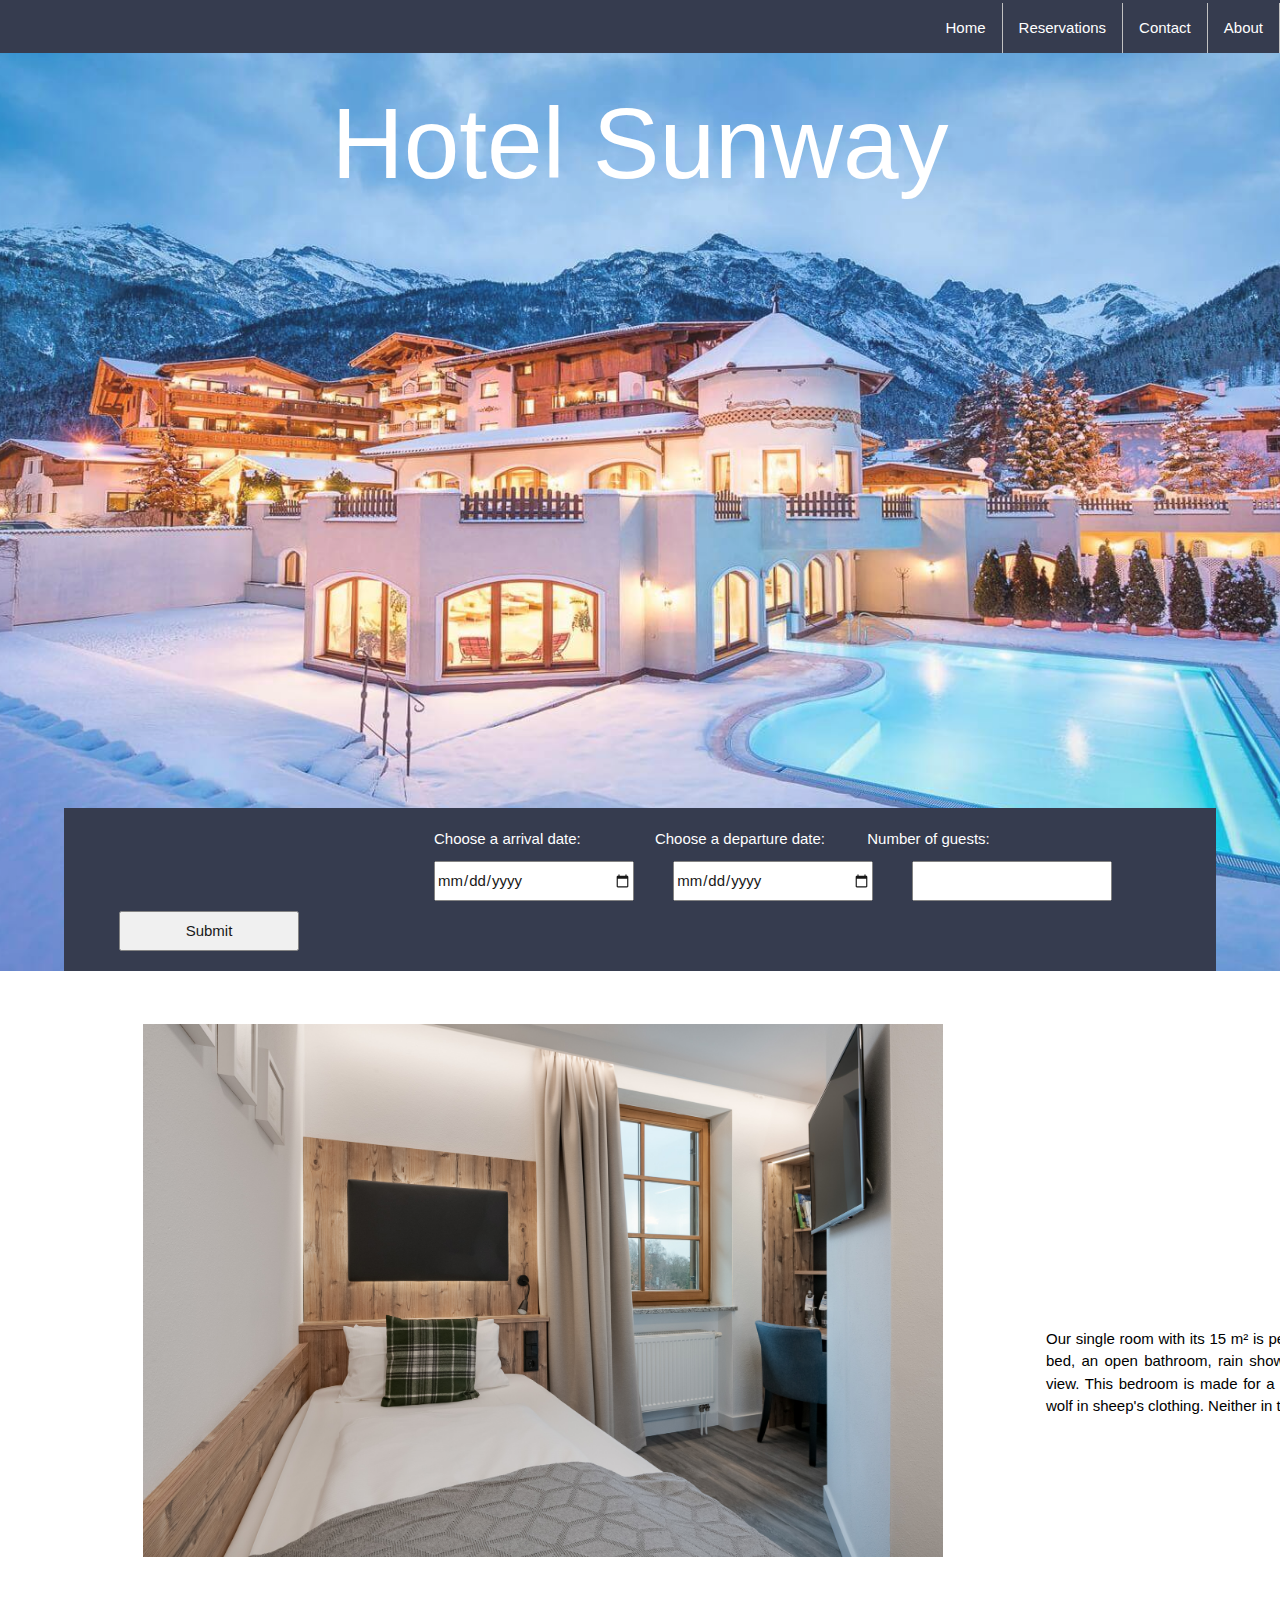
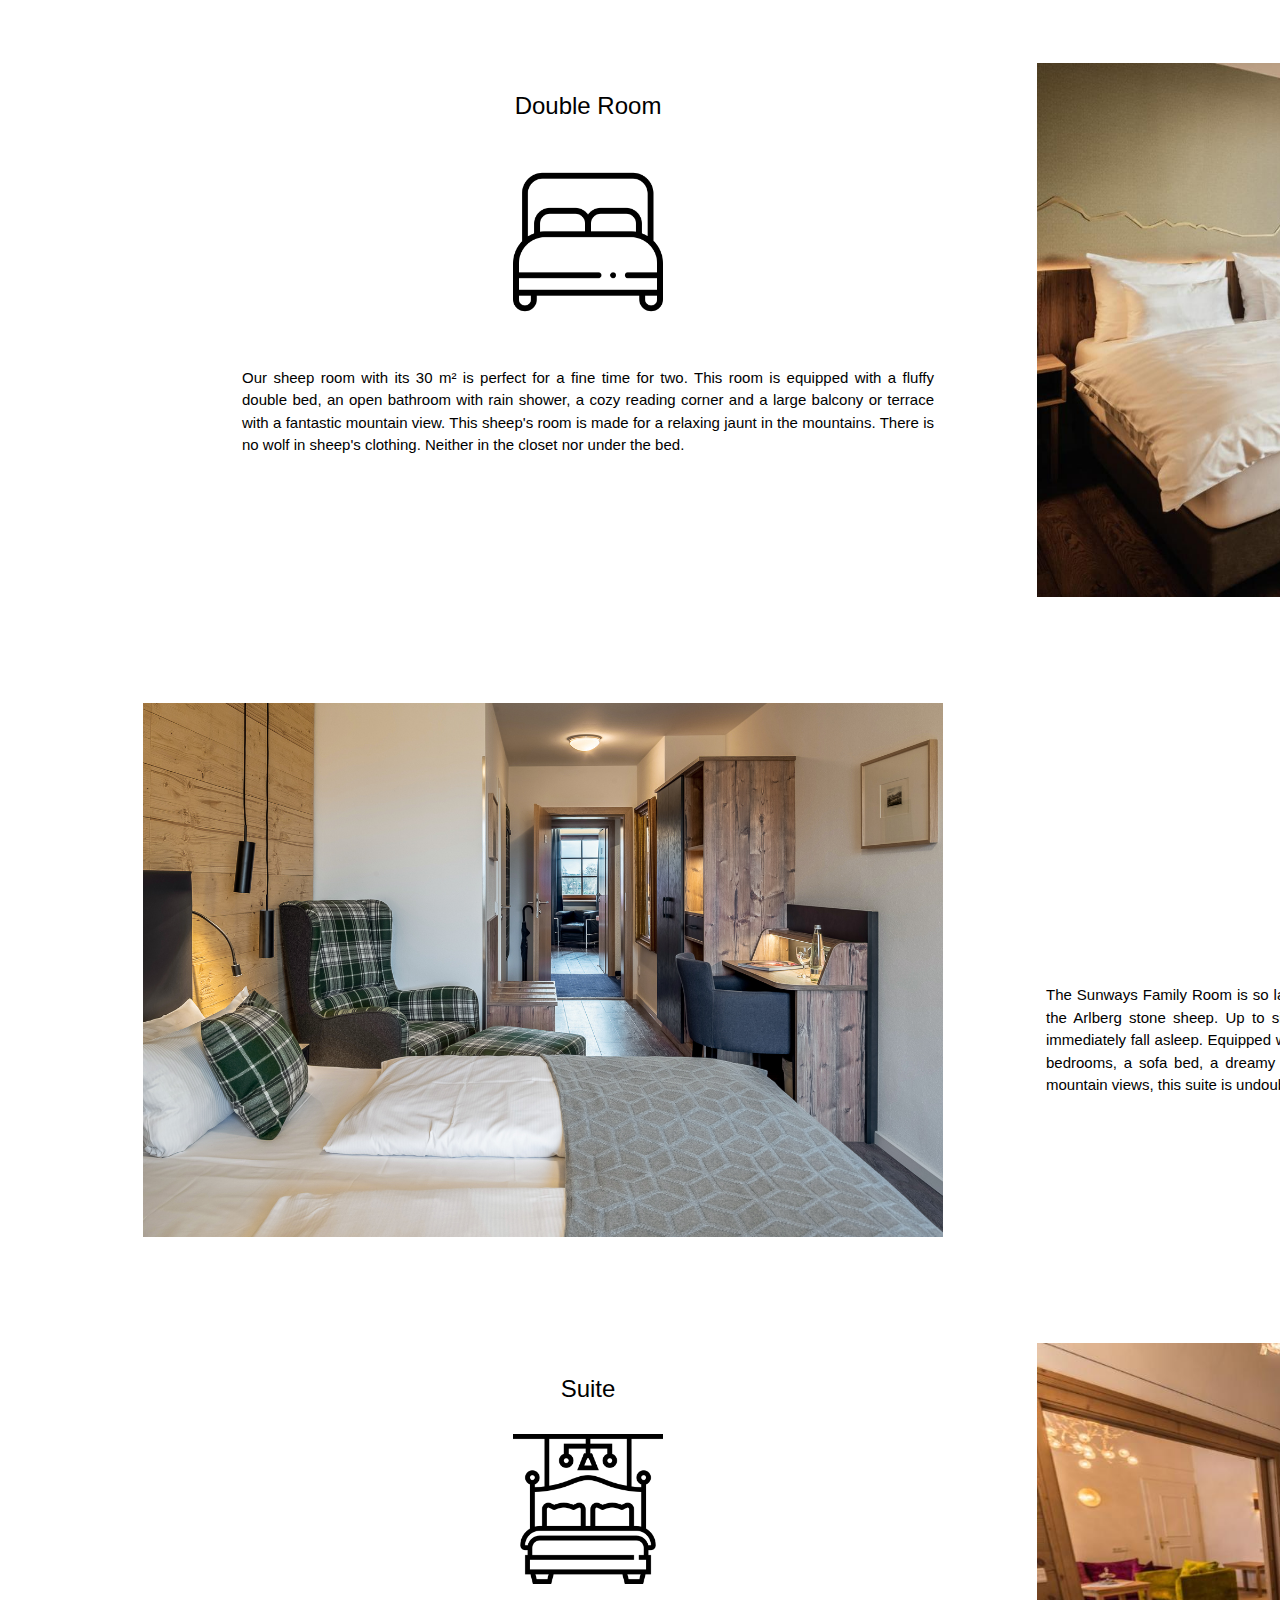
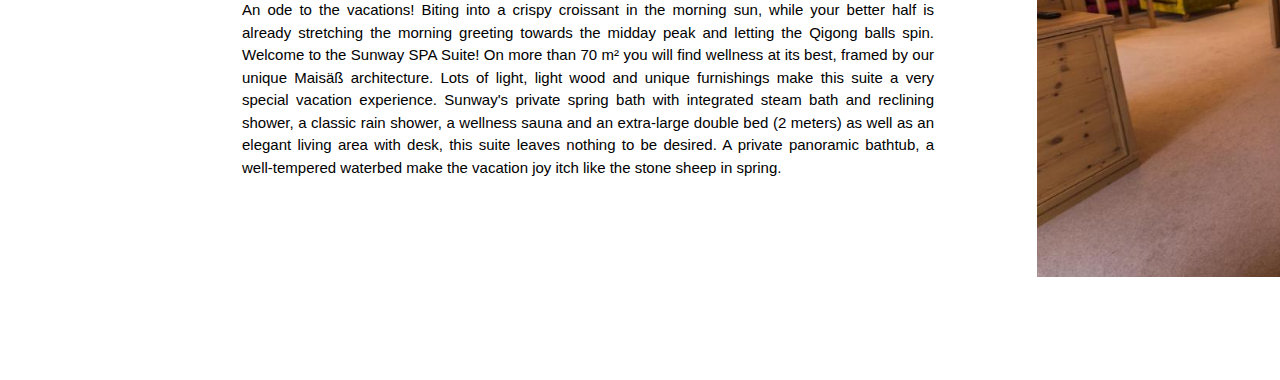
==== src/main/webapp/index.html @ 283de81a "Datenbank Path umgeschrieben" ====
<!DOCTYPE html>
<html lang="en">
<head>
    <meta charset="UTF-8">
    <title>Home</title>
    <link rel="stylesheet" href="WebStylesheet.css">
    <link rel="stylesheet" href="https://www.w3schools.com/w3css/4/w3.css">
</head>
<body>
<div id="background">
    <ul>
        <li><img src="" alt=""></li>
        <li><a class="oben" href="#about">About</a></li>
        <li><a class="oben" href="#contact">Contact</a></li>
        <!--<li><a class="oben" href="reservationVorlage.html">Reservations</a></li>-->
        <li><a class="oben" href="ReservationForm.jsp">Reservations</a></li>
        <li><a class="active, oben" href="index.html">Home</a></li>
    </ul>


    <h1 class="header">Hotel Sunway</h1>

    <!-- Hier ist der Balken wo man Abreise/Anreise und die Anzahl der Personen eingeben kann-->

    <!--<form action="reservationVorlage.html" method="POST">-->
    <form action="Controller"
          name="registration"
          method="POST">

        <div class="boxforindex">
            <div>
                <label class="arrivaldate" for="arrivalDate">Choose a arrival date: </label>
                <label class="departuredate" for="departureDate">Choose a departure date:</label>
                <label class="people" for="people-input">Number of guests:</label>
            </div>
            <div>
                <input class="arrivaldatefield" type="date" id="arrivalDate" name="arrivalDate">
                <input class="departuredatefield" type="date" id="departureDate" name="departureDate">
                <input type="number" class="peoplefield" id="people-input" name="people-input"
                       value="<?php echo $guests; ?>">
                <button type="submit" class="w3-hover-shadow, button">Submit</button>
            </div>
        </div>
        <input type="hidden" name="dispatchto" value="selectDates">
    </form>
</div>

<!-- Hier sind die Zusammenfassungen der einzelnen Zimmer im moment noch nicht perfekt aber aus dem Internet-->

<table class="a" id="singleroom" style="margin-left: 140px">
    <tr class="w3-hover-shadow">
        <td><img style="width: 800px" src="singleroom.png"></td>
        <td class="a">
            <h3 style="margin-top: -100px">Single Room</h3><br><br><br><br><br>
            <img style="width: 150px; margin-top: -80px" src="single-bed.png"><br>
            <p style="margin-top: 50px; text-align: justify; text-align-last: auto;">
                Our single room with its 15 m² is perfect for a nice time alone. This room is equipped with a fluffy
                single bed, an open bathroom, rain shower, a cozy reading corner and a window with a fantastic mountain
                view. This bedroom is made for a relaxing trip to the mountains or perfect for companies. There is no
                wolf in sheep's clothing. Neither in the closet nor under the bed.</p></td>
    </tr>
</table>


<table class="a" id="doubleroom" style="margin-left: 140px; margin-top: 100px">
    <tr class="w3-hover-shadow">

        <td class="a">
            <h3 style="margin-top: -100px">Double Room</h3><br><br><br><br><br>
            <img style="width: 150px; margin-top: -80px" src="double-bed.png"><br>
            <p style="margin-top: 50px; text-align: justify; text-align-last: auto;">
                Our sheep room with its 30 m² is perfect for a fine time for two.
                This room is equipped with a fluffy double bed, an open bathroom with rain shower,
                a cozy reading corner and a large balcony or terrace with a fantastic mountain view.
                This sheep's room is made for a relaxing jaunt in the mountains.
                There is no wolf in sheep's clothing.
                Neither in the closet nor under the bed.</p></td>
        <td><img style="width: 800px" src="doubleroom.png"></td>
    </tr>
</table>


<table class="a" id="familyroom" style="margin-left: 140px; margin-top: 100px">
    <tr class="w3-hover-shadow">
        <td><img style="width: 800px" src="familyroom.png"></td>
        <td class="a">
            <h3 style="margin-top: -100px">Family Room</h3><br><br><br><br>
            <img style="width: 150px; margin-top: -80px" src="family.png"><br>
            <p style="margin-top: 50px; text-align: justify; text-align-last: auto;">
                The Sunways Family Room is so large that you can make a polonaise from one room to the other with the
                Arlberg
                stone sheep. Up to six people can sink exhausted into the soft pillows afterwards and immediately fall
                asleep. Equipped with sauna and steam shower, two fluffy double beds in two separate bedrooms, a sofa
                bed, a dreamy living/dining area with crackling fireplace and a large window with mountain views, this
                suite is undoubtedly the icing on the cake.</p></td>
    </tr>
</table>


<table class="a" id="suite" style="margin-left: 140px; margin-top: 100px;">
    <tr class="w3-hover-shadow">
        <td class="a">
            <h3 style="margin-top: -170px">Suite</h3><br><br><br>
            <img style="width: 150px; margin-top: -50px" src="suite-bed.png"><br>
            <p style="margin-bottom: -100px; text-align: justify; text-align-last: auto;">
                An ode to the vacations! Biting into a crispy croissant in the morning sun, while your better half is
                already stretching the morning greeting towards the midday peak and letting the Qigong balls spin.
                Welcome to the Sunway SPA Suite! On more than 70 m² you will find wellness at its best, framed by our
                unique Maisäß architecture. Lots of light, light wood and unique furnishings make this suite a very
                special vacation experience. Sunway's private spring bath with integrated steam bath and reclining
                shower, a classic rain shower, a wellness sauna and an extra-large double bed (2 meters) as well as an
                elegant living area with desk, this suite leaves nothing to be desired. A private panoramic bathtub, a
                well-tempered waterbed make the vacation joy itch like the stone sheep in spring.
            </p></td>
        <td><img style="width: 800px" src="suite.png"></td>
    </tr>
</table>


</body>
</html>
---- src/main/webapp/WebStylesheet.css ----
/* index.html */
#background {
    background-image: url("Background.jpg");
    opacity: 0.9;
    background-repeat: no-repeat;
    background-position: center;
    background-size: cover;
    background-position-y: 0;
}


ul {
    list-style-type: none;
    overflow: hidden;
    background-color: #21273d;
    margin-top: -20px;
}

.oben {
    float: right;
    border-right: 1px solid #bbb;
}

.last-child {
    border-right: none;
}

li a {
    display: block;
    color: white;
    text-align: center;
    padding: 14px 16px;
    text-decoration: none;
}

li a:hover:not(.active) {
    background-color: rgba(255, 255, 255, 0.3)
}

.active {
    background-color: rgba(33, 39, 61, 0.1);
}

body {
    font-family: Arial;
}


.header {
    color: white;
    font-size: 100px;
    text-align: center;
    margin-top: auto;
}


.boxforindex {
    background: #21273d;
    color: white;
    margin-left: 5%;
    margin-right: 5%;
    margin-top: 590px;
    padding: 20px;
    align-items: center;
    align-content: center;
    opacity: 1;
}


.arrivaldate {
    margin-left: 350px;
}

.departuredate {
    margin-left: 70px;
}

.rooms {
    margin-left: 38px;
}

.people {
    margin-left: 38px;
}

.arrivaldatefield {
    margin-top: 10px;
    margin-left: 350px;
    width: 200px;
    height: 40px;
}

.departuredatefield {
    margin-top: 10px;
    margin-left: 35px;
    width: 200px;
    height: 40px;
}

.roomsfield {
    margin-top: 10px;
    margin-left: 35px;
    width: 200px;
    height: 40px;
}

.peoplefield {
    margin-top: 10px;
    margin-left: 35px;
    width: 200px;
    height: 40px;
}

.button {
    margin-top: 10px;
    margin-left: 35px;
    width: 180px;
    height: 40px;
}

table.a {
    table-layout: auto;
    width: 1700px;
    margin-top: 50px;
    margin-bottom: 100px;
}


td.a {
    text-align: center;
    vertical-align: middle;
    padding: 100px
}


/* reservationVorlage.html */


.whitebackground {
    background-color: white;
    width: 1320px;
    height: 1650px;
    margin-top: -25px;
    margin-left: 300px;
    margin-bottom: 0;
}

#back {
    width: 20px;
    margin: 20px;
    float: left;
}

#form {
    margin-left: 180px;
    margin-bottom: 20px;
}

select {
    margin-bottom: 15px;
}

label.bold {
    margin-bottom: 5px;
    display: block; /* add this */
    padding-top: 5px;
}

input:focus, textarea:focus {
    outline: 0;
    border: 2px solid dodgerblue;
}

.input-control input:focus {
    outline: 0;
}

.input-control.success input {
    border-color: #09c372;
}

.input-control.error input {
    border-color: #ff3860;
}

.input-control .error {
    color: #ff3860;
    font-size: 14px;
    height: 8px;
    margin-bottom: 10px;
}

form input[type ="text"],
form input[type ="email"],
form select,
form textarea {
    padding: 10px;
    font-size: 14px;
}

.sizebig {
    width: 400px;
    height: 50px;
}

.sizesmall {
    width: 150px;
    height: 50px;
}


button.reset {
    background-color: #962c43;
    opacity: 0.9;
    color: white;
    padding: 14px 20px;
    margin: 8px 0;
    border: none;
    cursor: pointer;
    width: 150px;
}

button.send {
    background-color: #21273d;
    opacity: 0.9;
    color: white;
    padding: 14px 20px;
    margin: 8px 0;
    border: none;
    cursor: pointer;
    width: 150px;
}


#date input[name="arrivalDate"] {
    width: 400px;
    height: 50px;
}

#date label[name="departureDate"] {
    margin-left: 100px;
}

#date input[name="departureDate"] {
    width: 400px;
    height: 50px;
    margin-left: 50px;
}

#room1 input[name="doubleroom"] {
    margin-left: 50px;
}

#room2 input[name="suite"] {
    margin-left: 50px;
}

#name input[name="firstname"] {
    width: 400px;
    height: 50px;
}

#name input[name="lastname"] {
    width: 400px;
    height: 50px;
    margin-left: 50px;
}

#adress1 input[name="HouseNumber"] {
    margin-left: 50px;
}

#adress2 input[name="ZIPCode"] {
    margin-left: 50px;
}
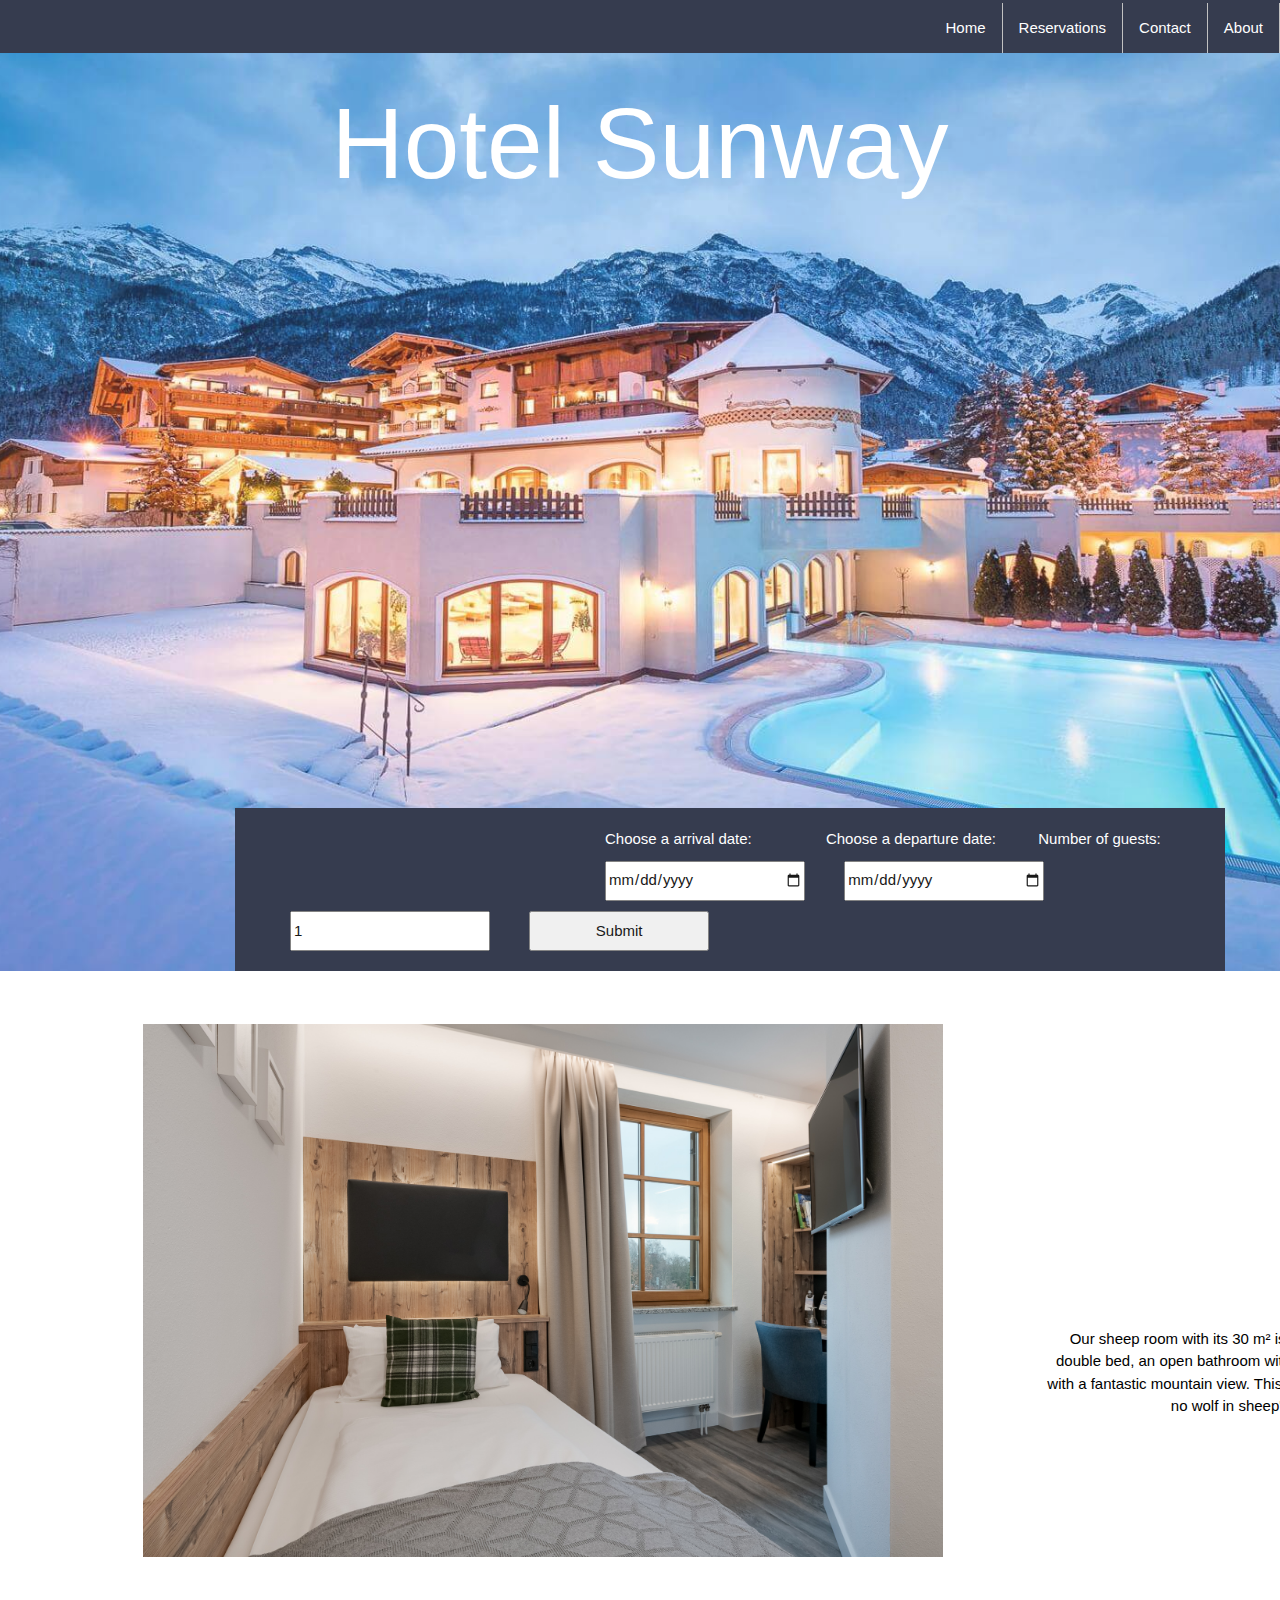
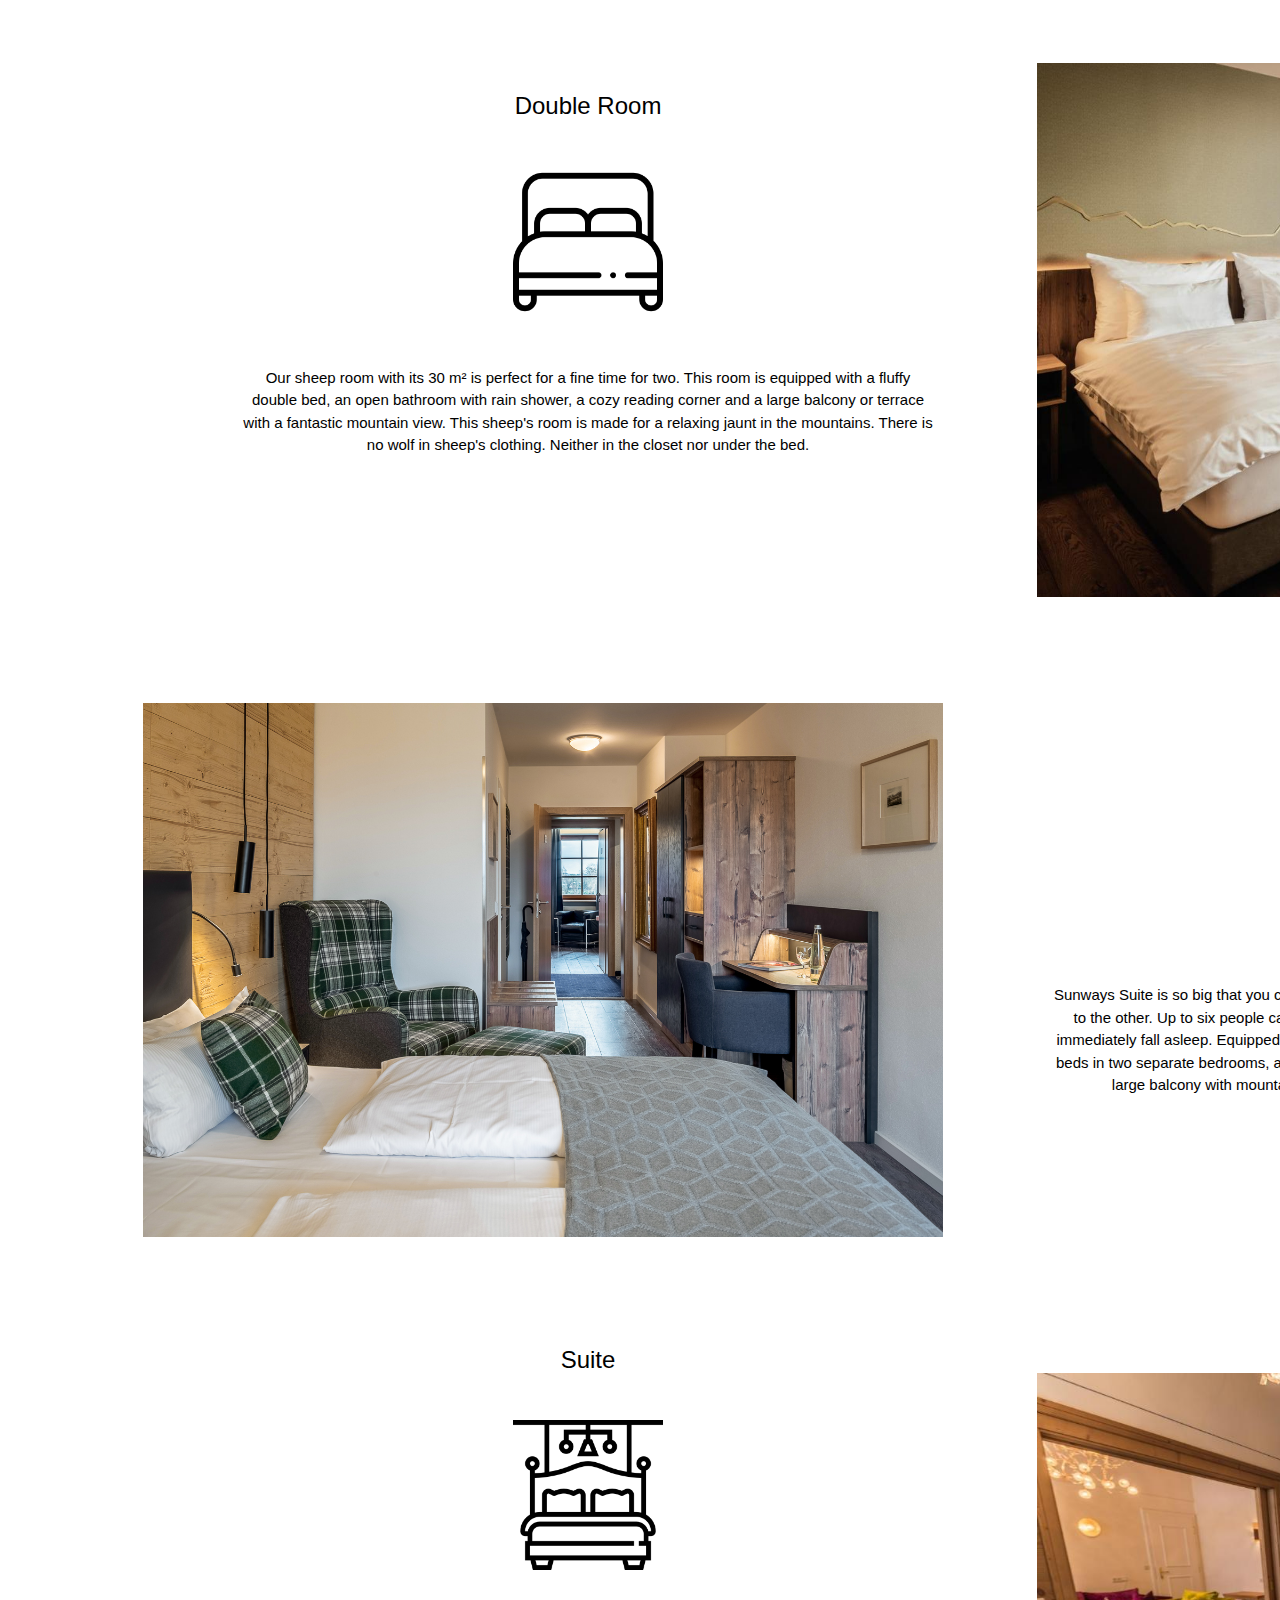
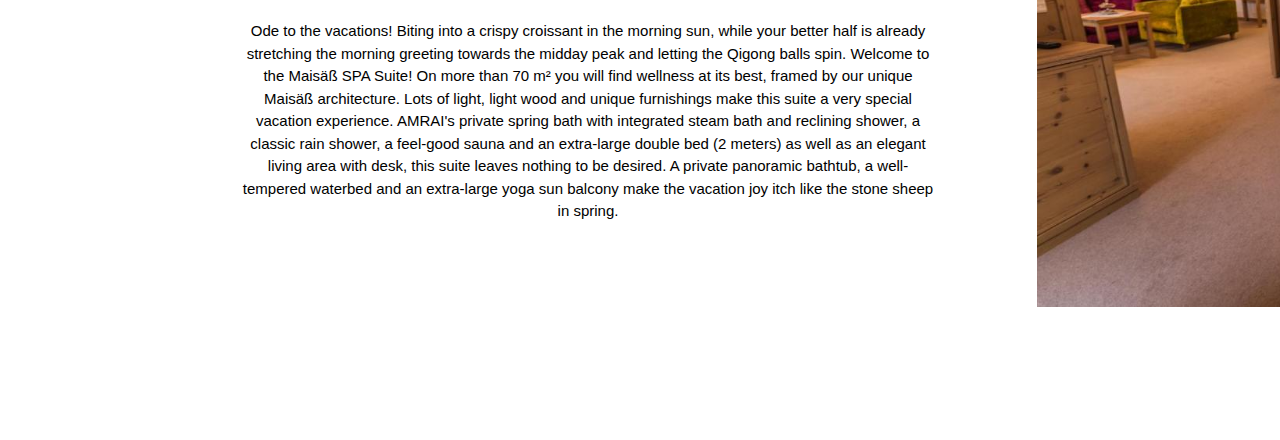
==== commit a206931e: "validation arrival date and departure date" ====
--- a/src/main/webapp/index.html
+++ b/src/main/webapp/index.html
@@ -23,7 +23,8 @@
     <!-- Hier ist der Balken wo man Abreise/Anreise und die Anzahl der Personen eingeben kann-->
 
     <!--<form action="reservationVorlage.html" method="POST">-->
-    <form action="Controller"
+    <form id = "form"
+          action="Controller"
           name="registration"
           method="POST">
 
@@ -34,10 +35,10 @@
                 <label class="people" for="people-input">Number of guests:</label>
             </div>
             <div>
-                <input class="arrivaldatefield" type="date" id="arrivalDate" name="arrivalDate">
-                <input class="departuredatefield" type="date" id="departureDate" name="departureDate">
+                <input class="arrivaldatefield" type="date" id="arrivalDate" name="arrivalDate" required>
+                <input class="departuredatefield" type="date" id="departureDate" name="departureDate" required>
                 <input type="number" class="peoplefield" id="people-input" name="people-input"
-                       value="<?php echo $guests; ?>">
+                       value="1" required>
                 <button type="submit" class="w3-hover-shadow, button">Submit</button>
             </div>
         </div>
@@ -53,11 +54,13 @@
         <td class="a">
             <h3 style="margin-top: -100px">Single Room</h3><br><br><br><br><br>
             <img style="width: 150px; margin-top: -80px" src="single-bed.png"><br>
-            <p style="margin-top: 50px; text-align: justify; text-align-last: auto;">
-                Our single room with its 15 m² is perfect for a nice time alone. This room is equipped with a fluffy
-                single bed, an open bathroom, rain shower, a cozy reading corner and a window with a fantastic mountain
-                view. This bedroom is made for a relaxing trip to the mountains or perfect for companies. There is no
-                wolf in sheep's clothing. Neither in the closet nor under the bed.</p></td>
+            <p style="margin-top: 50px">
+                Our sheep room with its 30 m² is perfect for a fine time for two.
+                This room is equipped with a fluffy double bed, an open bathroom with rain shower,
+                a cozy reading corner and a large balcony or terrace with a fantastic mountain view.
+                This sheep's room is made for a relaxing jaunt in the mountains.
+                There is no wolf in sheep's clothing.
+                Neither in the closet nor under the bed.</p></td>
     </tr>
 </table>
 
@@ -68,7 +71,7 @@
         <td class="a">
             <h3 style="margin-top: -100px">Double Room</h3><br><br><br><br><br>
             <img style="width: 150px; margin-top: -80px" src="double-bed.png"><br>
-            <p style="margin-top: 50px; text-align: justify; text-align-last: auto;">
+            <p style="margin-top: 50px">
                 Our sheep room with its 30 m² is perfect for a fine time for two.
                 This room is equipped with a fluffy double bed, an open bathroom with rain shower,
                 a cozy reading corner and a large balcony or terrace with a fantastic mountain view.
@@ -86,36 +89,38 @@
         <td class="a">
             <h3 style="margin-top: -100px">Family Room</h3><br><br><br><br>
             <img style="width: 150px; margin-top: -80px" src="family.png"><br>
-            <p style="margin-top: 50px; text-align: justify; text-align-last: auto;">
-                The Sunways Family Room is so large that you can make a polonaise from one room to the other with the
-                Arlberg
-                stone sheep. Up to six people can sink exhausted into the soft pillows afterwards and immediately fall
-                asleep. Equipped with sauna and steam shower, two fluffy double beds in two separate bedrooms, a sofa
-                bed, a dreamy living/dining area with crackling fireplace and a large window with mountain views, this
-                suite is undoubtedly the icing on the cake.</p></td>
+            <p style="margin-top: 50px">
+                Sunways Suite is so big that you can have a polonaise with the Montafon stone sheep,
+                from one room to the other. Up to six people can sink exhausted into the soft pillows
+                in this suite afterwards and immediately fall asleep. Equipped with sauna and steam shower,
+                deluxe kitchenette, two fluffy double beds in two separate bedrooms, a sofa bed, a dreamy
+                living/dining area with crackling fireplace and a large balcony with mountain views,
+                this suite is without a doubt a cherry on the cake.</p></td>
     </tr>
 </table>
 
 
-<table class="a" id="suite" style="margin-left: 140px; margin-top: 100px;">
+<table class="a" id="suite" style="margin-left: 140px; margin-top: 100px">
     <tr class="w3-hover-shadow">
         <td class="a">
-            <h3 style="margin-top: -170px">Suite</h3><br><br><br>
-            <img style="width: 150px; margin-top: -50px" src="suite-bed.png"><br>
-            <p style="margin-bottom: -100px; text-align: justify; text-align-last: auto;">
-                An ode to the vacations! Biting into a crispy croissant in the morning sun, while your better half is
-                already stretching the morning greeting towards the midday peak and letting the Qigong balls spin.
-                Welcome to the Sunway SPA Suite! On more than 70 m² you will find wellness at its best, framed by our
-                unique Maisäß architecture. Lots of light, light wood and unique furnishings make this suite a very
-                special vacation experience. Sunway's private spring bath with integrated steam bath and reclining
-                shower, a classic rain shower, a wellness sauna and an extra-large double bed (2 meters) as well as an
-                elegant living area with desk, this suite leaves nothing to be desired. A private panoramic bathtub, a
-                well-tempered waterbed make the vacation joy itch like the stone sheep in spring.
+            <h3 style="margin-top: -100px">Suite</h3><br><br><br><br><br>
+            <img style="width: 150px; margin-top: -80px" src="suite-bed.png"><br>
+            <p style="margin-top: 50px">
+                Ode to the vacations! Biting into a crispy croissant in the morning sun,
+                while your better half is already stretching the morning greeting towards
+                the midday peak and letting the Qigong balls spin. Welcome to the Maisäß SPA Suite!
+                On more than 70 m² you will find wellness at its best, framed by our unique Maisäß architecture.
+                Lots of light, light wood and unique furnishings make this suite a very
+                special vacation experience. AMRAI's private spring bath with integrated steam bath
+                and reclining shower, a classic rain shower, a feel-good sauna and an extra-large double
+                bed (2 meters) as well as an elegant living area with desk, this suite leaves nothing to be desired.
+                A private panoramic bathtub, a well-tempered waterbed and an extra-large yoga sun balcony make the
+                vacation joy itch like the stone sheep in spring.
+
             </p></td>
         <td><img style="width: 800px" src="suite.png"></td>
     </tr>
 </table>
-
-
 </body>
+<script src="HomeFormValidation.js"></script>
 </html>
--- a/src/main/webapp/WebStylesheet.css
+++ b/src/main/webapp/WebStylesheet.css
@@ -133,13 +133,13 @@
 }
 
 
-/* reservationVorlage.html */
+/* reservationForm.jsp*/
 
 
 .whitebackground {
     background-color: white;
     width: 1320px;
-    height: 1650px;
+    height: 2600px;
     margin-top: -25px;
     margin-left: 300px;
     margin-bottom: 0;
@@ -204,13 +204,24 @@
 }
 
 .sizesmall {
-    width: 150px;
+    width: 170px;
     height: 50px;
 }
 
 
 button.reset {
     background-color: #962c43;
+    opacity: 0.9;
+    color: white;
+    padding: 14px 20px;
+    margin-left: 8px 0;
+    border: none;
+    cursor: pointer;
+    width: 150px;
+}
+
+button.send {
+    background-color: #21273d;
     opacity: 0.9;
     color: white;
     padding: 14px 20px;
@@ -220,17 +231,6 @@
     width: 150px;
 }
 
-button.send {
-    background-color: #21273d;
-    opacity: 0.9;
-    color: white;
-    padding: 14px 20px;
-    margin: 8px 0;
-    border: none;
-    cursor: pointer;
-    width: 150px;
-}
-
 
 #date input[name="arrivalDate"] {
     width: 400px;
@@ -274,10 +274,15 @@
     margin-left: 50px;
 }
 
-
-
-
-
-
-
-
+textarea{
+    display: block;
+    width: 400px;
+    height: 200px;
+}
+
+
+
+
+
+
+
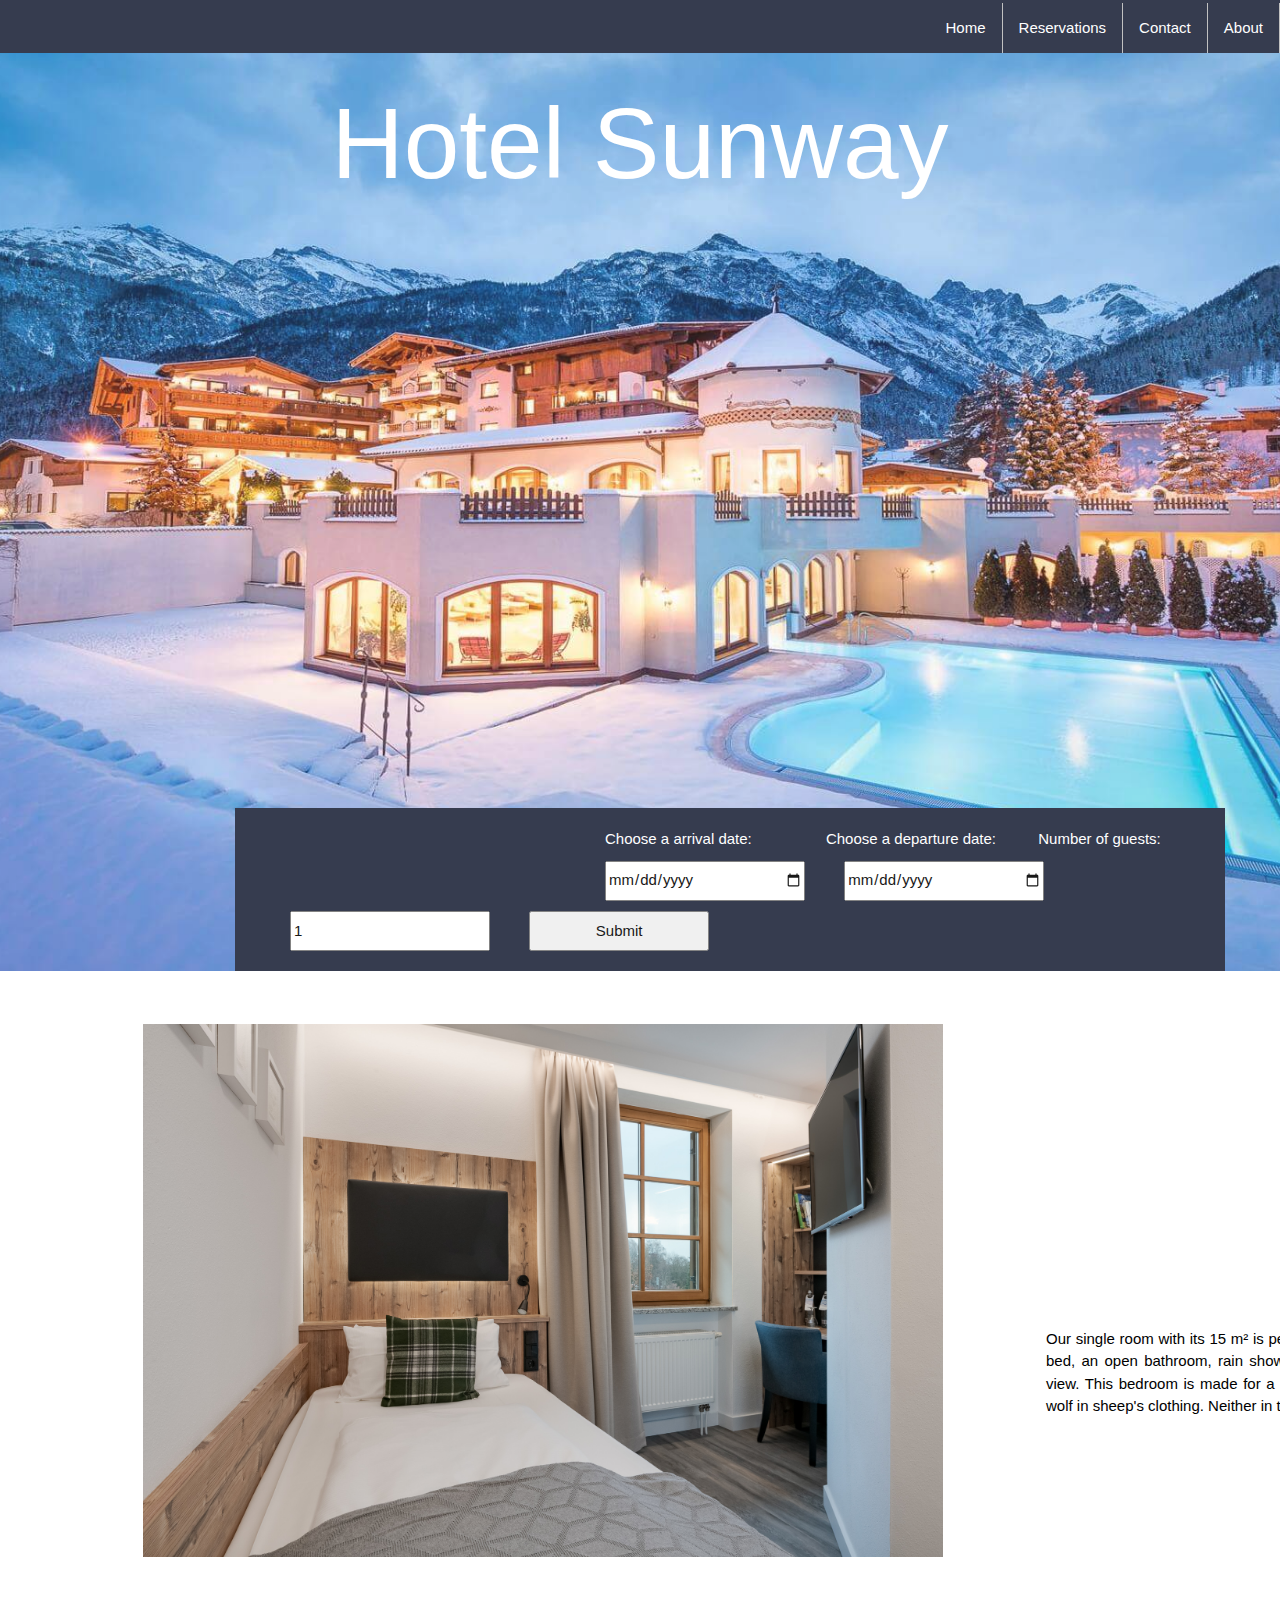
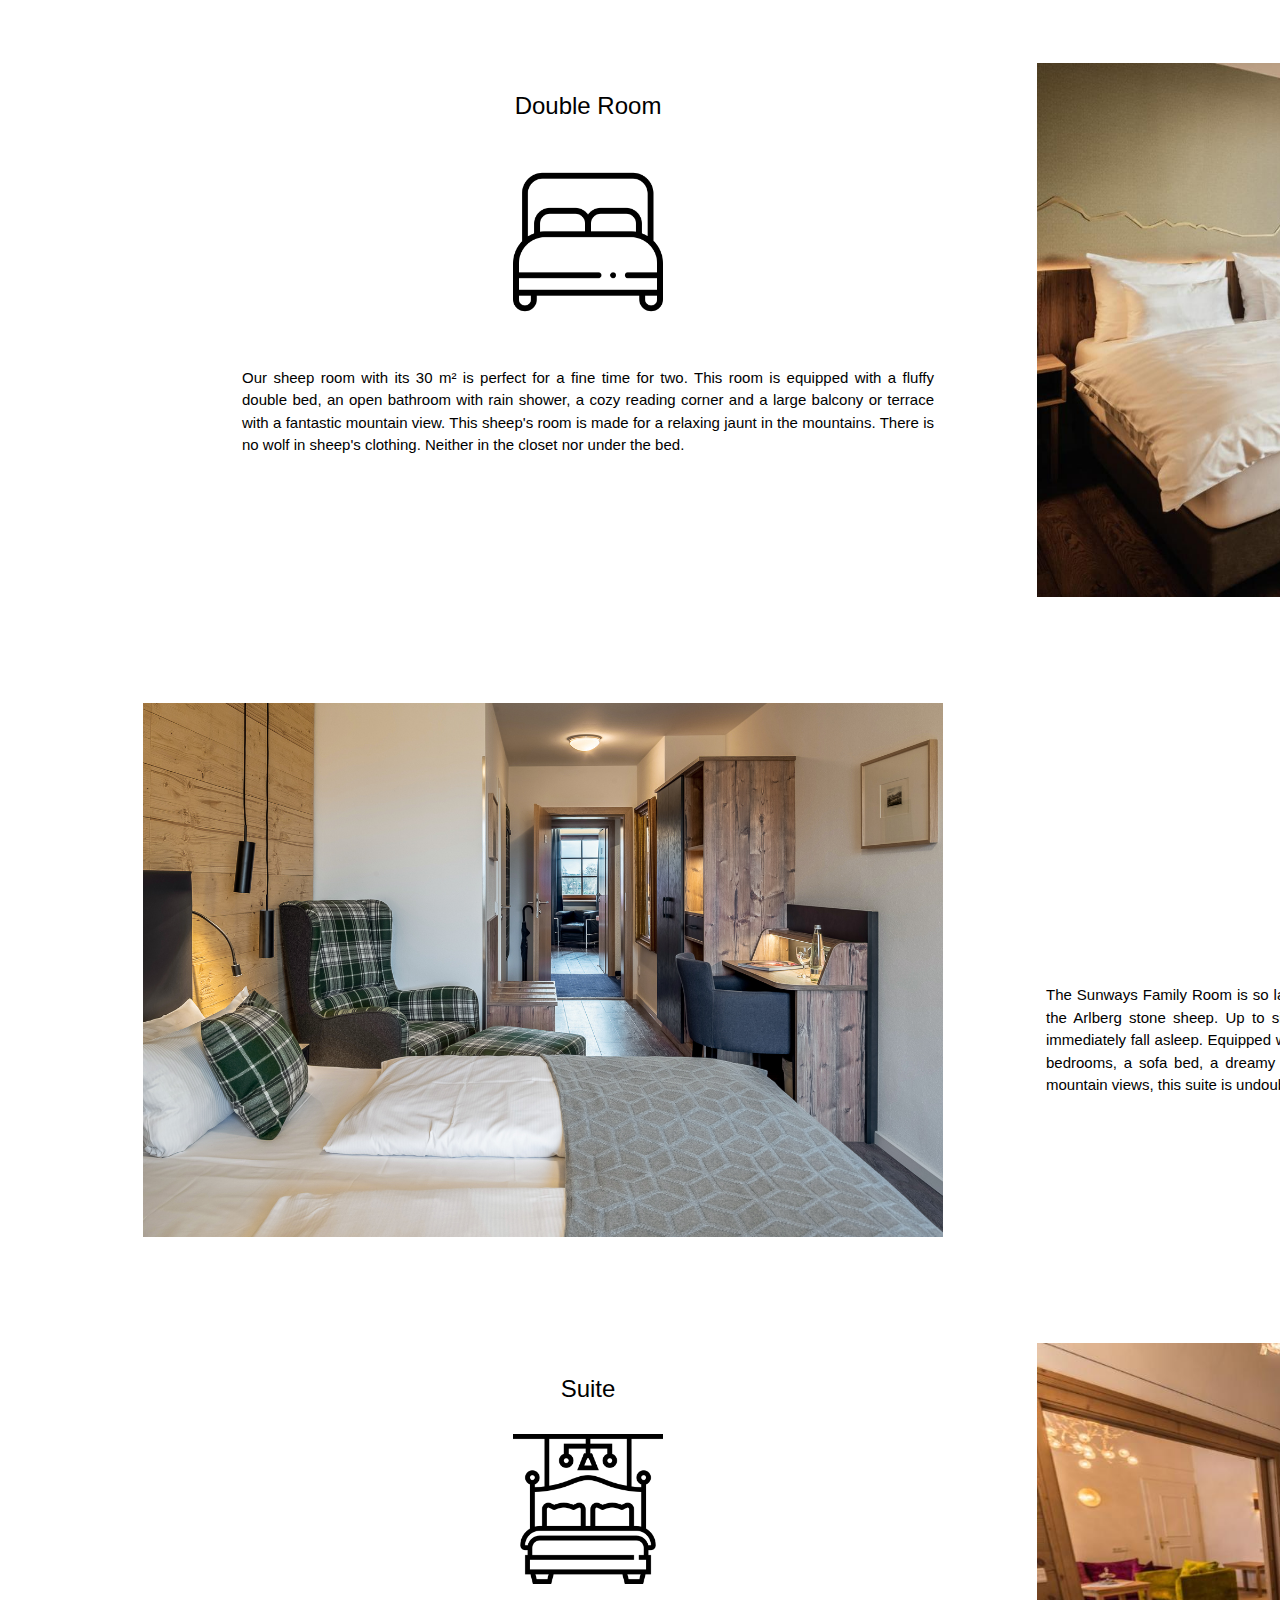
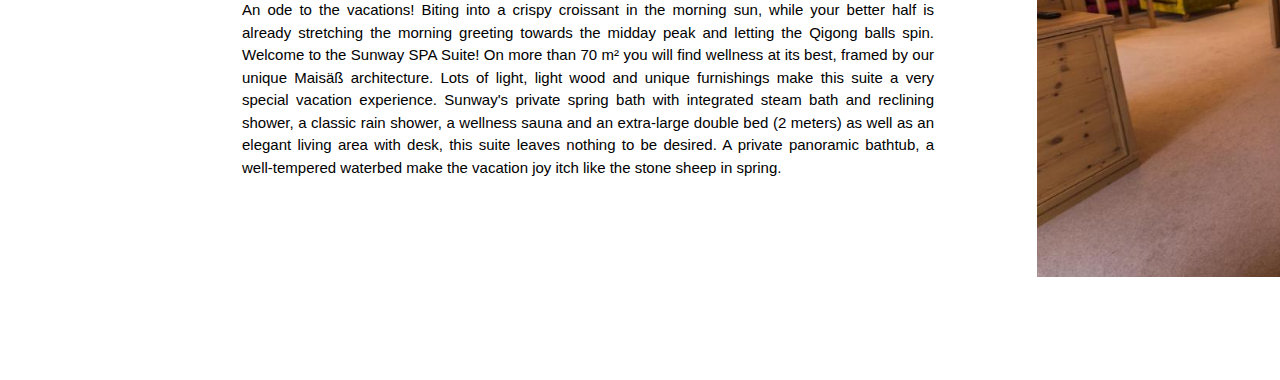
==== commit fb2c7ba1: "Merge remote-tracking branch 'origin/Sprint4' into Clara" ====
--- a/src/main/webapp/index.html
+++ b/src/main/webapp/index.html
@@ -54,13 +54,11 @@
         <td class="a">
             <h3 style="margin-top: -100px">Single Room</h3><br><br><br><br><br>
             <img style="width: 150px; margin-top: -80px" src="single-bed.png"><br>
-            <p style="margin-top: 50px">
-                Our sheep room with its 30 m² is perfect for a fine time for two.
-                This room is equipped with a fluffy double bed, an open bathroom with rain shower,
-                a cozy reading corner and a large balcony or terrace with a fantastic mountain view.
-                This sheep's room is made for a relaxing jaunt in the mountains.
-                There is no wolf in sheep's clothing.
-                Neither in the closet nor under the bed.</p></td>
+            <p style="margin-top: 50px; text-align: justify; text-align-last: auto;">
+                Our single room with its 15 m² is perfect for a nice time alone. This room is equipped with a fluffy
+                single bed, an open bathroom, rain shower, a cozy reading corner and a window with a fantastic mountain
+                view. This bedroom is made for a relaxing trip to the mountains or perfect for companies. There is no
+                wolf in sheep's clothing. Neither in the closet nor under the bed.</p></td>
     </tr>
 </table>
 
@@ -71,7 +69,7 @@
         <td class="a">
             <h3 style="margin-top: -100px">Double Room</h3><br><br><br><br><br>
             <img style="width: 150px; margin-top: -80px" src="double-bed.png"><br>
-            <p style="margin-top: 50px">
+            <p style="margin-top: 50px; text-align: justify; text-align-last: auto;">
                 Our sheep room with its 30 m² is perfect for a fine time for two.
                 This room is equipped with a fluffy double bed, an open bathroom with rain shower,
                 a cozy reading corner and a large balcony or terrace with a fantastic mountain view.
@@ -89,34 +87,31 @@
         <td class="a">
             <h3 style="margin-top: -100px">Family Room</h3><br><br><br><br>
             <img style="width: 150px; margin-top: -80px" src="family.png"><br>
-            <p style="margin-top: 50px">
-                Sunways Suite is so big that you can have a polonaise with the Montafon stone sheep,
-                from one room to the other. Up to six people can sink exhausted into the soft pillows
-                in this suite afterwards and immediately fall asleep. Equipped with sauna and steam shower,
-                deluxe kitchenette, two fluffy double beds in two separate bedrooms, a sofa bed, a dreamy
-                living/dining area with crackling fireplace and a large balcony with mountain views,
-                this suite is without a doubt a cherry on the cake.</p></td>
+            <p style="margin-top: 50px; text-align: justify; text-align-last: auto;">
+                The Sunways Family Room is so large that you can make a polonaise from one room to the other with the
+                Arlberg
+                stone sheep. Up to six people can sink exhausted into the soft pillows afterwards and immediately fall
+                asleep. Equipped with sauna and steam shower, two fluffy double beds in two separate bedrooms, a sofa
+                bed, a dreamy living/dining area with crackling fireplace and a large window with mountain views, this
+                suite is undoubtedly the icing on the cake.</p></td>
     </tr>
 </table>
 
 
-<table class="a" id="suite" style="margin-left: 140px; margin-top: 100px">
+<table class="a" id="suite" style="margin-left: 140px; margin-top: 100px;">
     <tr class="w3-hover-shadow">
         <td class="a">
-            <h3 style="margin-top: -100px">Suite</h3><br><br><br><br><br>
-            <img style="width: 150px; margin-top: -80px" src="suite-bed.png"><br>
-            <p style="margin-top: 50px">
-                Ode to the vacations! Biting into a crispy croissant in the morning sun,
-                while your better half is already stretching the morning greeting towards
-                the midday peak and letting the Qigong balls spin. Welcome to the Maisäß SPA Suite!
-                On more than 70 m² you will find wellness at its best, framed by our unique Maisäß architecture.
-                Lots of light, light wood and unique furnishings make this suite a very
-                special vacation experience. AMRAI's private spring bath with integrated steam bath
-                and reclining shower, a classic rain shower, a feel-good sauna and an extra-large double
-                bed (2 meters) as well as an elegant living area with desk, this suite leaves nothing to be desired.
-                A private panoramic bathtub, a well-tempered waterbed and an extra-large yoga sun balcony make the
-                vacation joy itch like the stone sheep in spring.
-
+            <h3 style="margin-top: -170px">Suite</h3><br><br><br>
+            <img style="width: 150px; margin-top: -50px" src="suite-bed.png"><br>
+            <p style="margin-bottom: -100px; text-align: justify; text-align-last: auto;">
+                An ode to the vacations! Biting into a crispy croissant in the morning sun, while your better half is
+                already stretching the morning greeting towards the midday peak and letting the Qigong balls spin.
+                Welcome to the Sunway SPA Suite! On more than 70 m² you will find wellness at its best, framed by our
+                unique Maisäß architecture. Lots of light, light wood and unique furnishings make this suite a very
+                special vacation experience. Sunway's private spring bath with integrated steam bath and reclining
+                shower, a classic rain shower, a wellness sauna and an extra-large double bed (2 meters) as well as an
+                elegant living area with desk, this suite leaves nothing to be desired. A private panoramic bathtub, a
+                well-tempered waterbed make the vacation joy itch like the stone sheep in spring.
             </p></td>
         <td><img style="width: 800px" src="suite.png"></td>
     </tr>
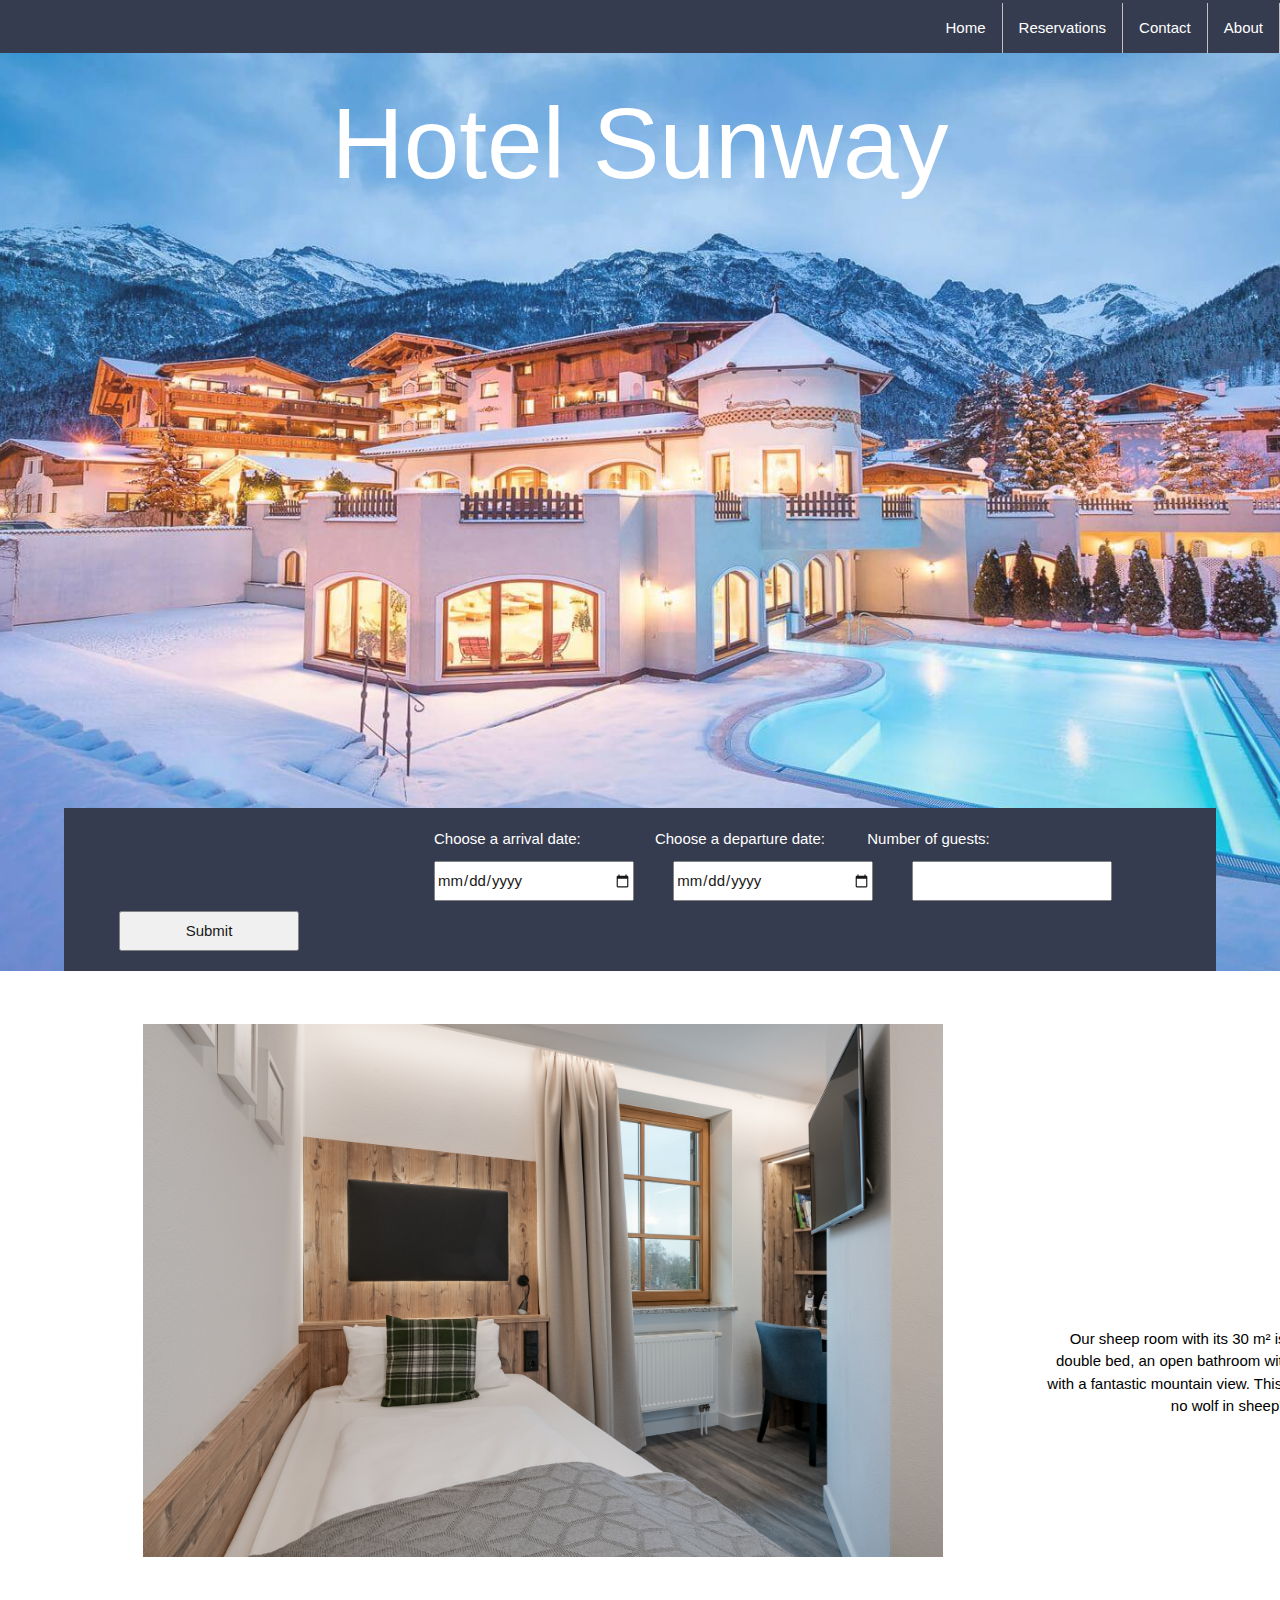
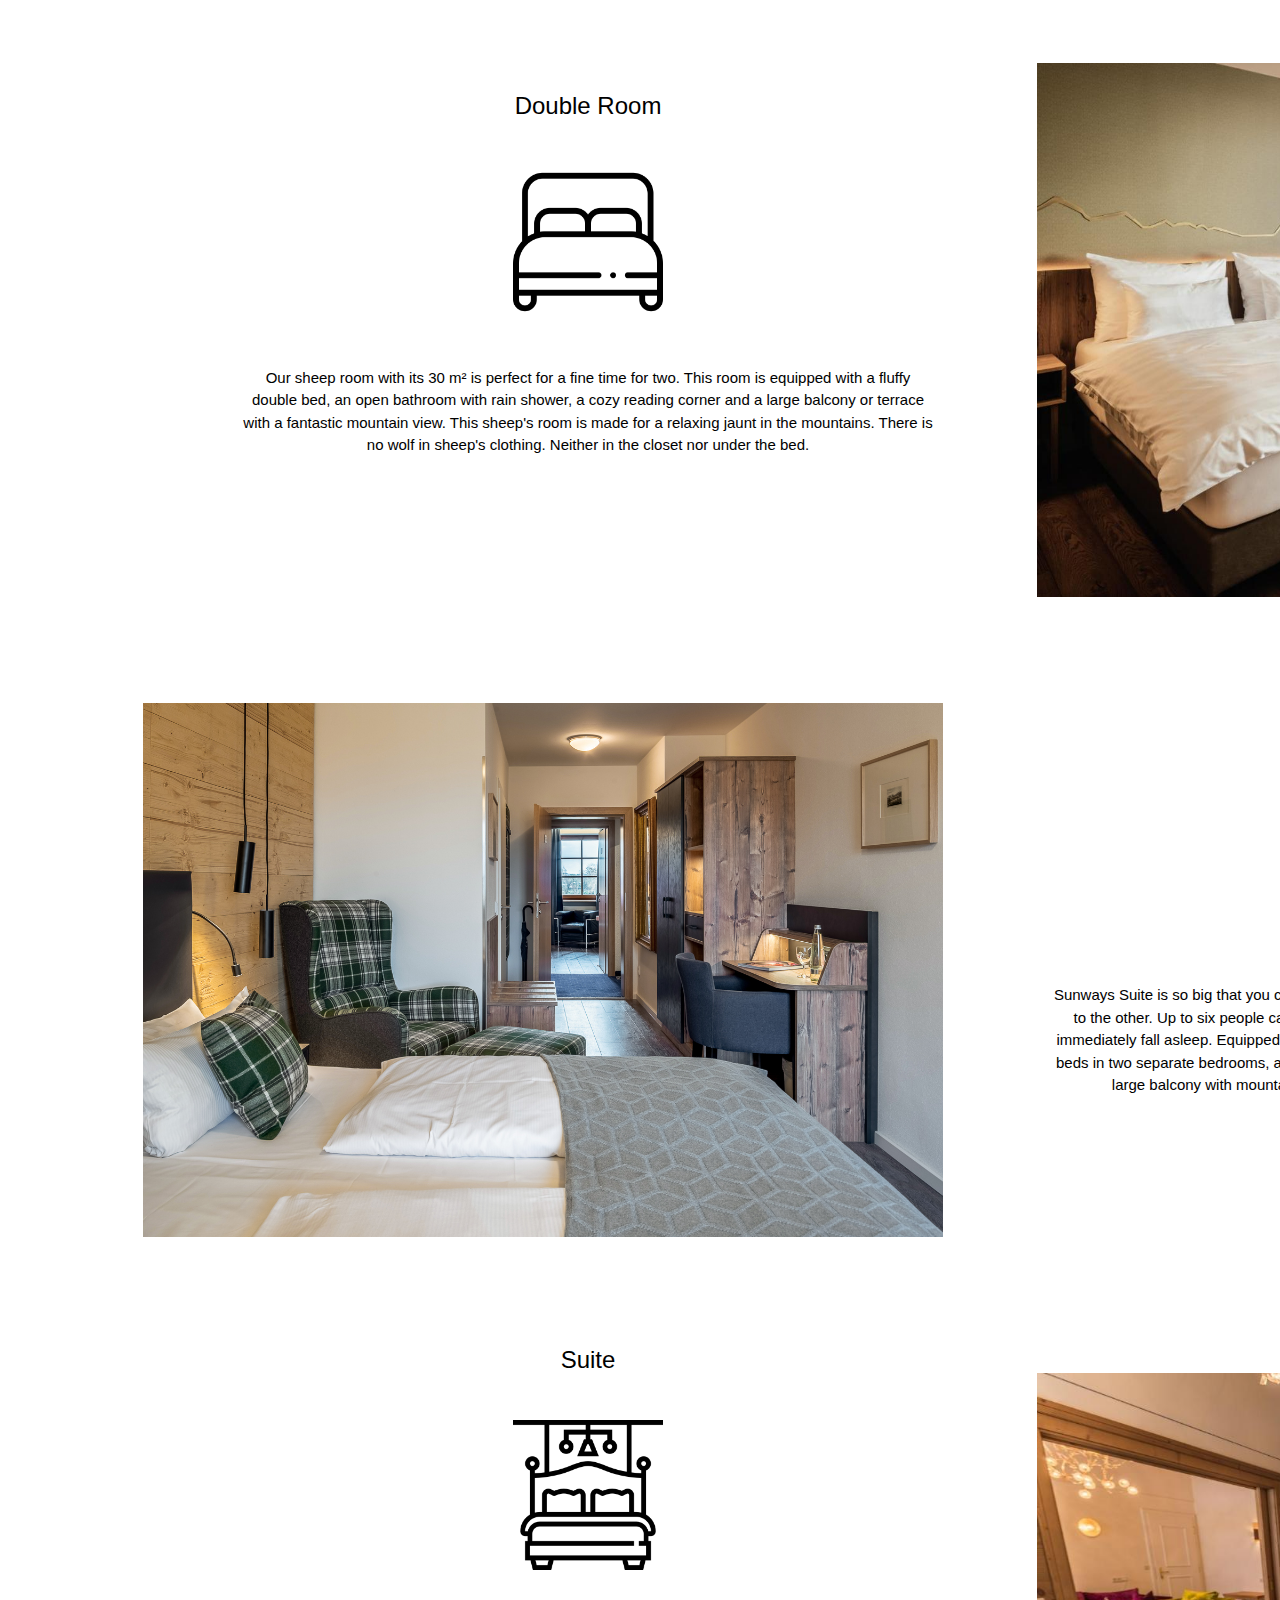
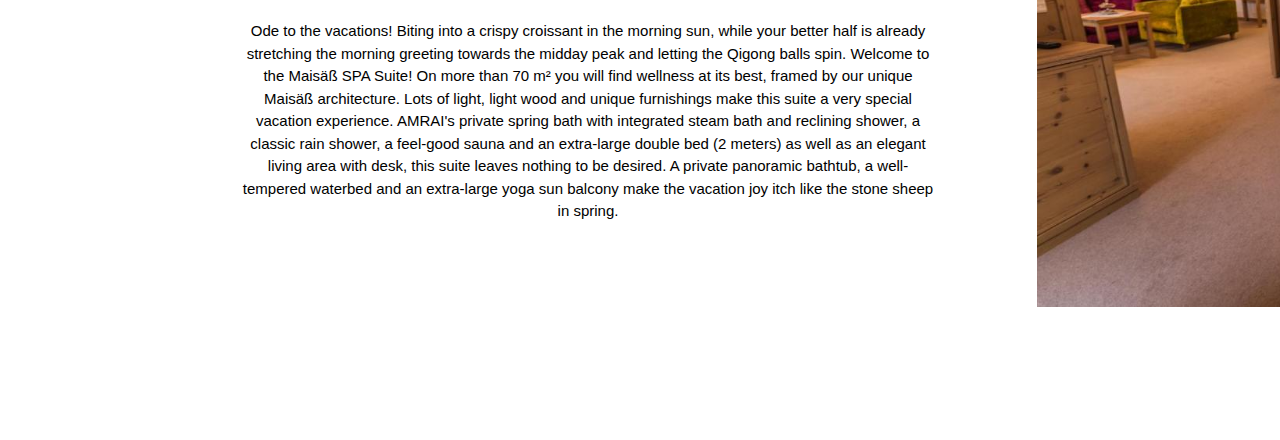
==== commit fc6540eb: "Dominik validation javascript" ====
--- a/src/main/webapp/index.html
+++ b/src/main/webapp/index.html
@@ -12,9 +12,8 @@
         <li><img src="" alt=""></li>
         <li><a class="oben" href="#about">About</a></li>
         <li><a class="oben" href="#contact">Contact</a></li>
-        <!--<li><a class="oben" href="reservationVorlage.html">Reservations</a></li>-->
-        <li><a class="oben" href="ReservationForm.jsp">Reservations</a></li>
-        <li><a class="active, oben" href="index.html">Home</a></li>
+        <li><a class="oben" href="reservationVorlage.html">Reservations</a></li>
+        <li><a class="active, oben" href="Index.html">Home</a></li>
     </ul>
 
 
@@ -22,12 +21,7 @@
 
     <!-- Hier ist der Balken wo man Abreise/Anreise und die Anzahl der Personen eingeben kann-->
 
-    <!--<form action="reservationVorlage.html" method="POST">-->
-    <form id = "form"
-          action="Controller"
-          name="registration"
-          method="POST">
-
+    <form action="reservationVorlage.html" id="index" method="POST">
         <div class="boxforindex">
             <div>
                 <label class="arrivaldate" for="arrivalDate">Choose a arrival date: </label>
@@ -35,14 +29,14 @@
                 <label class="people" for="people-input">Number of guests:</label>
             </div>
             <div>
-                <input class="arrivaldatefield" type="date" id="arrivalDate" name="arrivalDate" required>
-                <input class="departuredatefield" type="date" id="departureDate" name="departureDate" required>
+                <input class="arrivaldatefield" type="date" id="arrivalDate" name="arrivalDate">
+                <input class="departuredatefield" type="date" id="departureDate" name="departureDate">
                 <input type="number" class="peoplefield" id="people-input" name="people-input"
-                       value="1" required>
+                       value="<?php echo $guests; ?>">
                 <button type="submit" class="w3-hover-shadow, button">Submit</button>
+
             </div>
         </div>
-        <input type="hidden" name="dispatchto" value="selectDates">
     </form>
 </div>
 
@@ -54,11 +48,13 @@
         <td class="a">
             <h3 style="margin-top: -100px">Single Room</h3><br><br><br><br><br>
             <img style="width: 150px; margin-top: -80px" src="single-bed.png"><br>
-            <p style="margin-top: 50px; text-align: justify; text-align-last: auto;">
-                Our single room with its 15 m² is perfect for a nice time alone. This room is equipped with a fluffy
-                single bed, an open bathroom, rain shower, a cozy reading corner and a window with a fantastic mountain
-                view. This bedroom is made for a relaxing trip to the mountains or perfect for companies. There is no
-                wolf in sheep's clothing. Neither in the closet nor under the bed.</p></td>
+            <p style="margin-top: 50px">
+                Our sheep room with its 30 m² is perfect for a fine time for two.
+                This room is equipped with a fluffy double bed, an open bathroom with rain shower,
+                a cozy reading corner and a large balcony or terrace with a fantastic mountain view.
+                This sheep's room is made for a relaxing jaunt in the mountains.
+                There is no wolf in sheep's clothing.
+                Neither in the closet nor under the bed.</p></td>
     </tr>
 </table>
 
@@ -69,7 +65,7 @@
         <td class="a">
             <h3 style="margin-top: -100px">Double Room</h3><br><br><br><br><br>
             <img style="width: 150px; margin-top: -80px" src="double-bed.png"><br>
-            <p style="margin-top: 50px; text-align: justify; text-align-last: auto;">
+            <p style="margin-top: 50px">
                 Our sheep room with its 30 m² is perfect for a fine time for two.
                 This room is equipped with a fluffy double bed, an open bathroom with rain shower,
                 a cozy reading corner and a large balcony or terrace with a fantastic mountain view.
@@ -87,35 +83,40 @@
         <td class="a">
             <h3 style="margin-top: -100px">Family Room</h3><br><br><br><br>
             <img style="width: 150px; margin-top: -80px" src="family.png"><br>
-            <p style="margin-top: 50px; text-align: justify; text-align-last: auto;">
-                The Sunways Family Room is so large that you can make a polonaise from one room to the other with the
-                Arlberg
-                stone sheep. Up to six people can sink exhausted into the soft pillows afterwards and immediately fall
-                asleep. Equipped with sauna and steam shower, two fluffy double beds in two separate bedrooms, a sofa
-                bed, a dreamy living/dining area with crackling fireplace and a large window with mountain views, this
-                suite is undoubtedly the icing on the cake.</p></td>
+            <p style="margin-top: 50px">
+                Sunways Suite is so big that you can have a polonaise with the Montafon stone sheep,
+                from one room to the other. Up to six people can sink exhausted into the soft pillows
+                in this suite afterwards and immediately fall asleep. Equipped with sauna and steam shower,
+                deluxe kitchenette, two fluffy double beds in two separate bedrooms, a sofa bed, a dreamy
+                living/dining area with crackling fireplace and a large balcony with mountain views,
+                this suite is without a doubt a cherry on the cake.</p></td>
     </tr>
 </table>
 
 
-<table class="a" id="suite" style="margin-left: 140px; margin-top: 100px;">
+<table class="a" id="suite" style="margin-left: 140px; margin-top: 100px">
     <tr class="w3-hover-shadow">
         <td class="a">
-            <h3 style="margin-top: -170px">Suite</h3><br><br><br>
-            <img style="width: 150px; margin-top: -50px" src="suite-bed.png"><br>
-            <p style="margin-bottom: -100px; text-align: justify; text-align-last: auto;">
-                An ode to the vacations! Biting into a crispy croissant in the morning sun, while your better half is
-                already stretching the morning greeting towards the midday peak and letting the Qigong balls spin.
-                Welcome to the Sunway SPA Suite! On more than 70 m² you will find wellness at its best, framed by our
-                unique Maisäß architecture. Lots of light, light wood and unique furnishings make this suite a very
-                special vacation experience. Sunway's private spring bath with integrated steam bath and reclining
-                shower, a classic rain shower, a wellness sauna and an extra-large double bed (2 meters) as well as an
-                elegant living area with desk, this suite leaves nothing to be desired. A private panoramic bathtub, a
-                well-tempered waterbed make the vacation joy itch like the stone sheep in spring.
+            <h3 style="margin-top: -100px">Suite</h3><br><br><br><br><br>
+            <img style="width: 150px; margin-top: -80px" src="suite-bed.png"><br>
+            <p style="margin-top: 50px">
+                Ode to the vacations! Biting into a crispy croissant in the morning sun,
+                while your better half is already stretching the morning greeting towards
+                the midday peak and letting the Qigong balls spin. Welcome to the Maisäß SPA Suite!
+                On more than 70 m² you will find wellness at its best, framed by our unique Maisäß architecture.
+                Lots of light, light wood and unique furnishings make this suite a very
+                special vacation experience. AMRAI's private spring bath with integrated steam bath
+                and reclining shower, a classic rain shower, a feel-good sauna and an extra-large double
+                bed (2 meters) as well as an elegant living area with desk, this suite leaves nothing to be desired.
+                A private panoramic bathtub, a well-tempered waterbed and an extra-large yoga sun balcony make the
+                vacation joy itch like the stone sheep in spring.
+
             </p></td>
         <td><img style="width: 800px" src="suite.png"></td>
     </tr>
 </table>
+
+
 </body>
-<script src="HomeFormValidation.js"></script>
+<script src="FormValidation1.js"></script>
 </html>
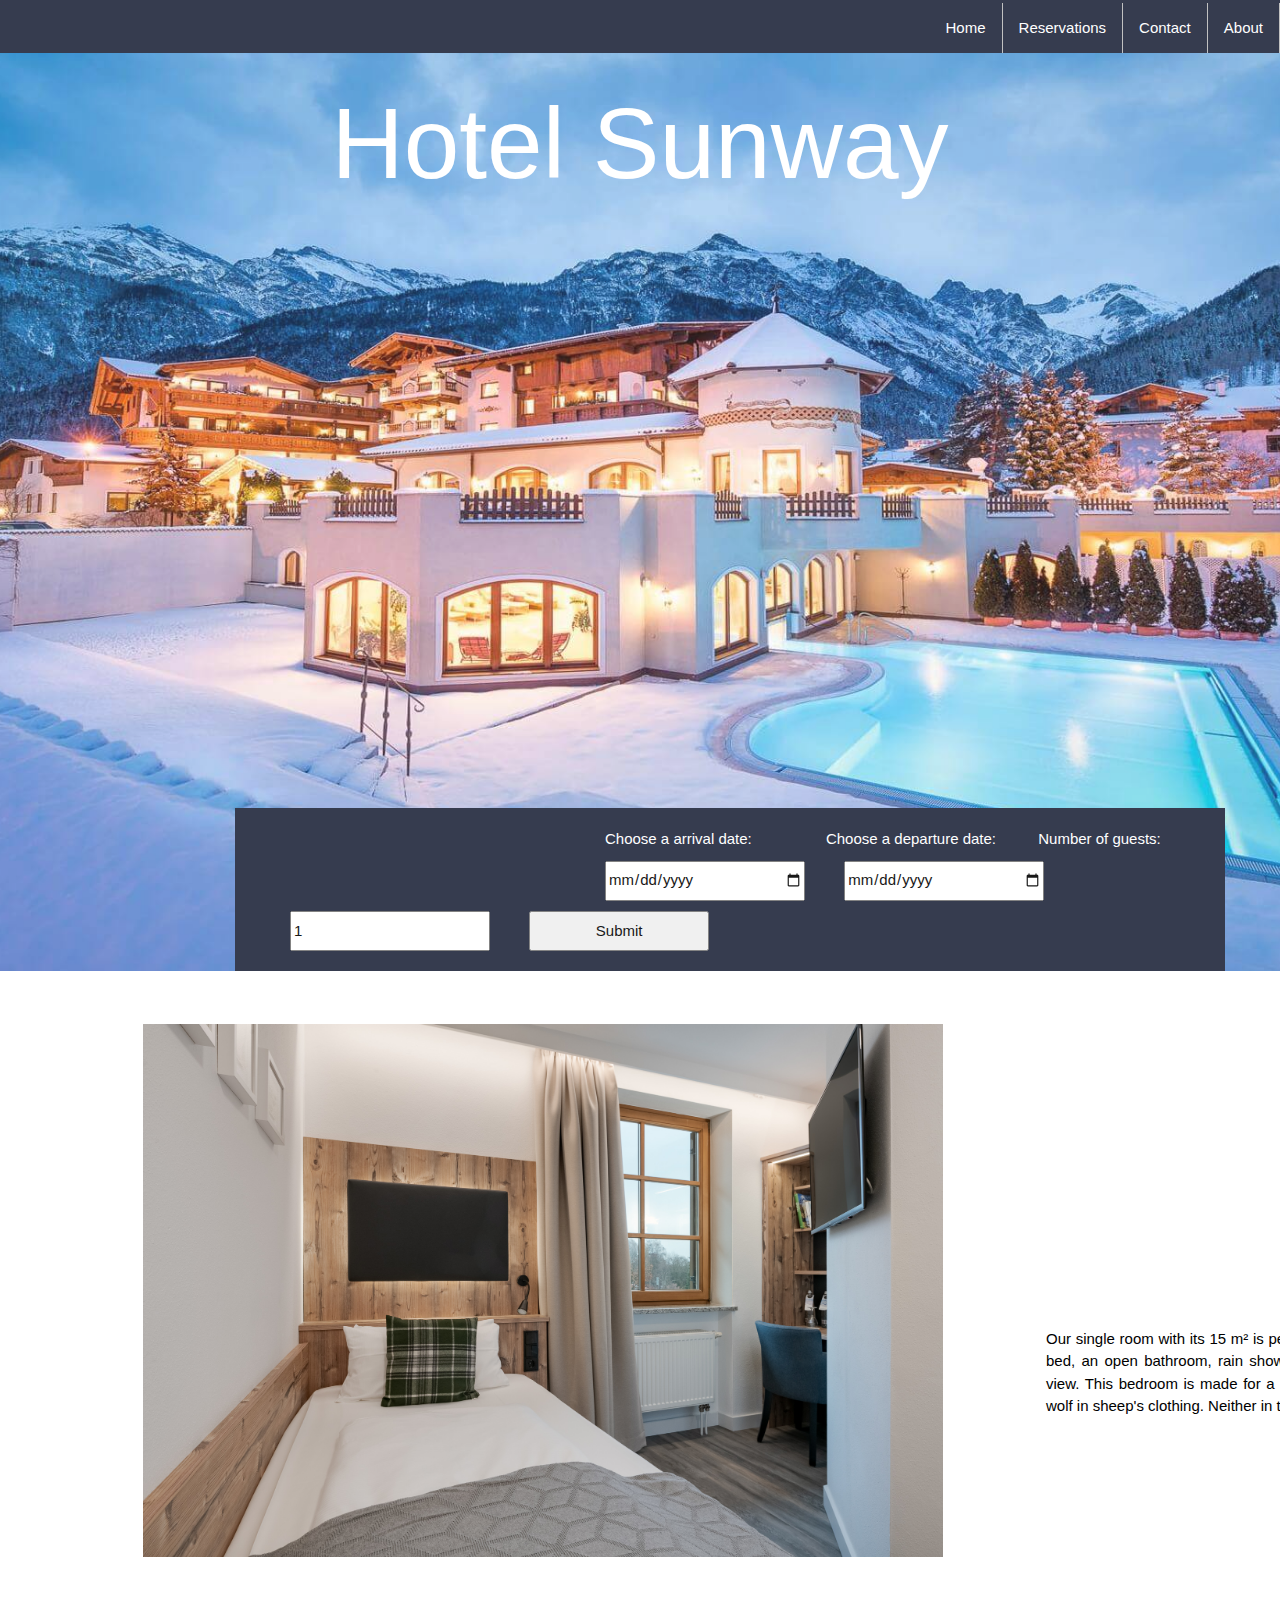
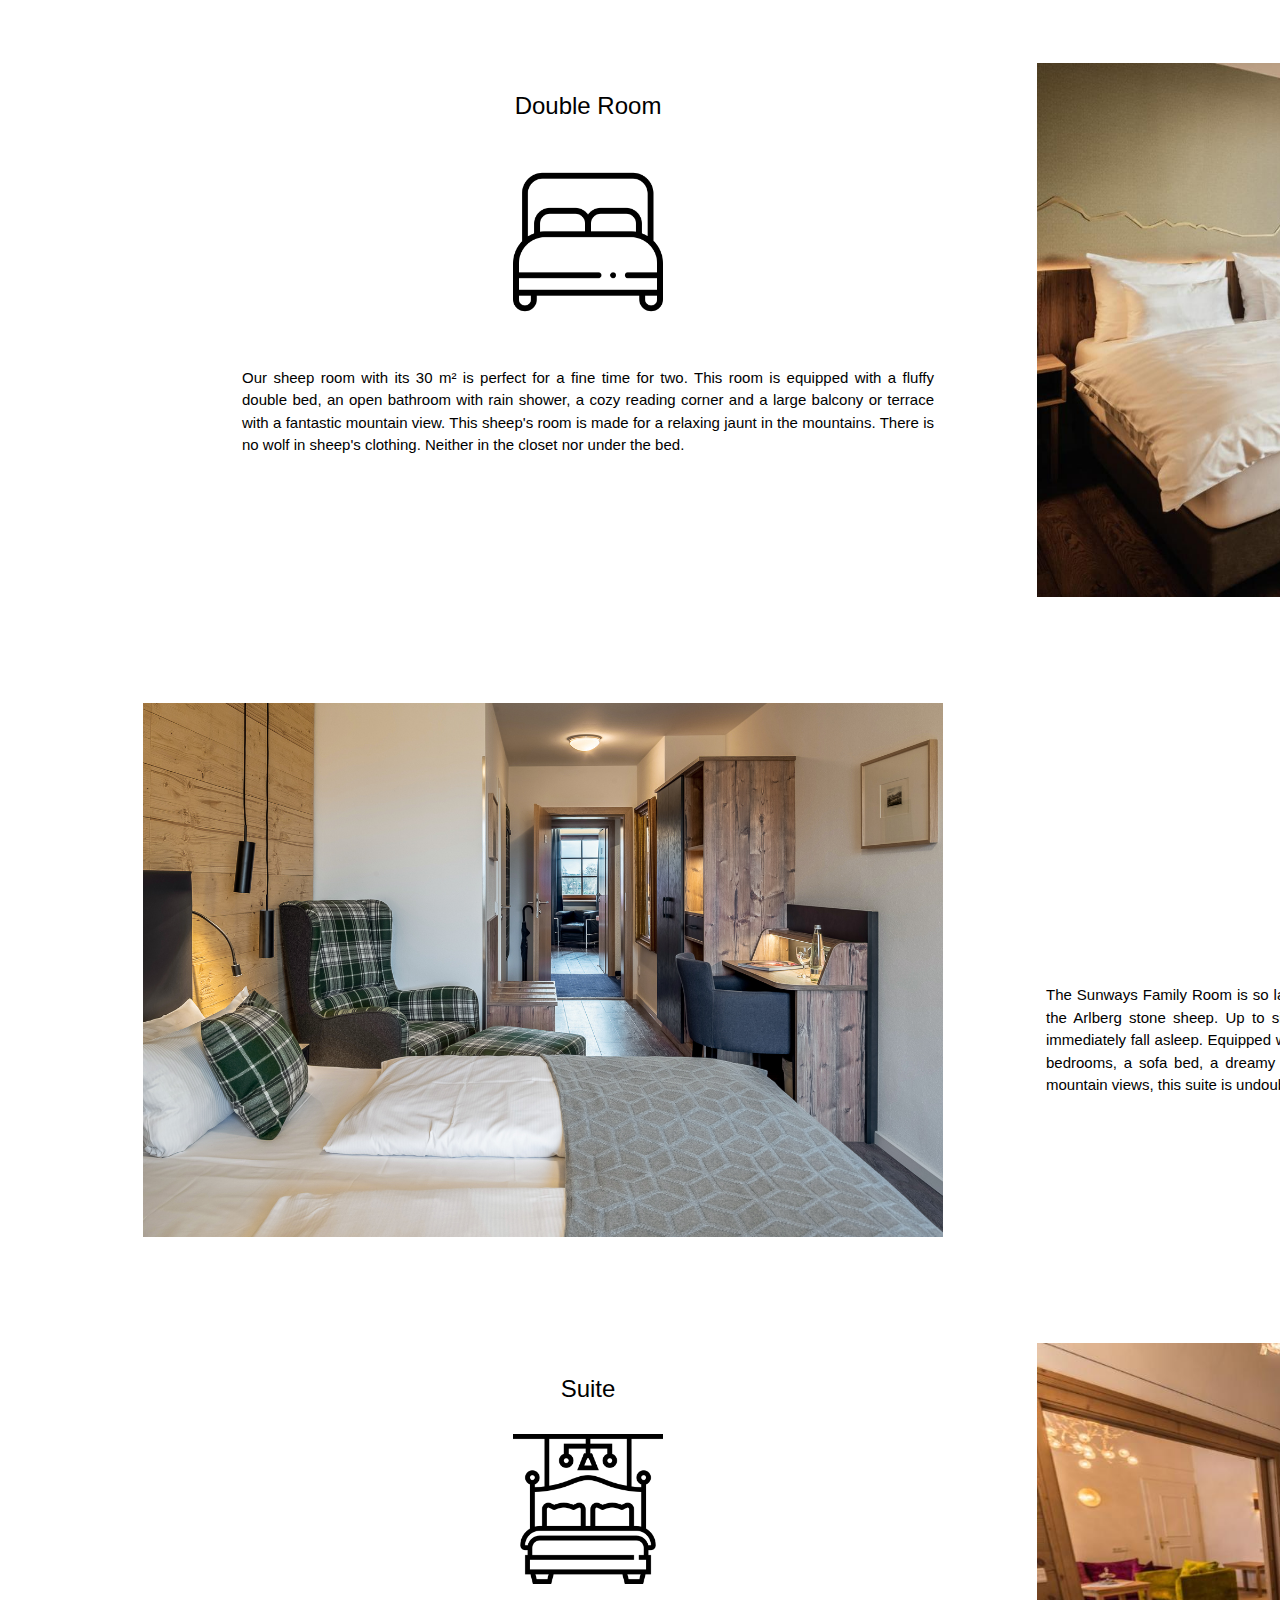
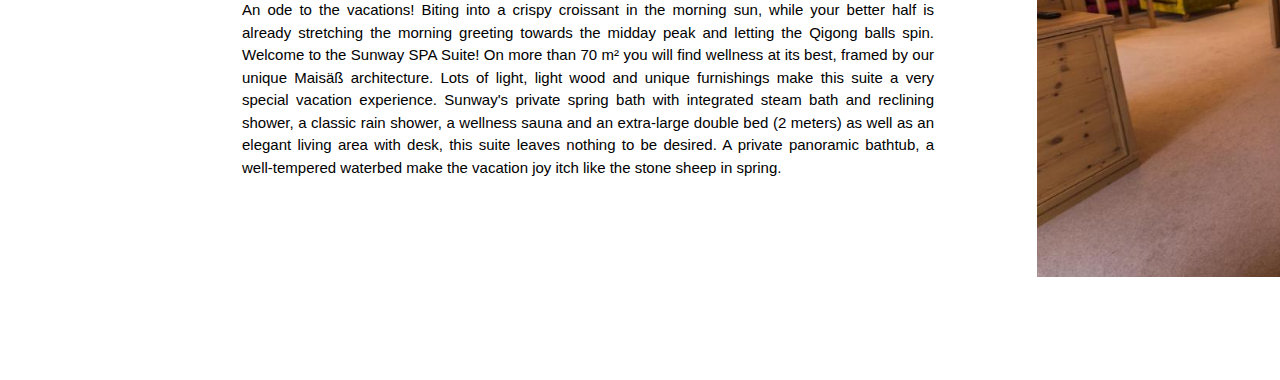
==== commit 856e0165: "Merge branch 'Sprint4' of https://github.com/ClaraTschamon/Hotelmanagement into Sprint4" ====
--- a/src/main/webapp/index.html
+++ b/src/main/webapp/index.html
@@ -12,8 +12,9 @@
         <li><img src="" alt=""></li>
         <li><a class="oben" href="#about">About</a></li>
         <li><a class="oben" href="#contact">Contact</a></li>
-        <li><a class="oben" href="reservationVorlage.html">Reservations</a></li>
-        <li><a class="active, oben" href="Index.html">Home</a></li>
+        <!--<li><a class="oben" href="reservationVorlage.html">Reservations</a></li>-->
+        <li><a class="oben" href="ReservationForm.jsp">Reservations</a></li>
+        <li><a class="active, oben" href="index.html">Home</a></li>
     </ul>
 
 
@@ -21,7 +22,12 @@
 
     <!-- Hier ist der Balken wo man Abreise/Anreise und die Anzahl der Personen eingeben kann-->
 
-    <form action="reservationVorlage.html" id="index" method="POST">
+    <!--<form action="reservationVorlage.html" method="POST">-->
+    <form id = "form"
+          action="Controller"
+          name="registration"
+          method="POST">
+
         <div class="boxforindex">
             <div>
                 <label class="arrivaldate" for="arrivalDate">Choose a arrival date: </label>
@@ -29,14 +35,14 @@
                 <label class="people" for="people-input">Number of guests:</label>
             </div>
             <div>
-                <input class="arrivaldatefield" type="date" id="arrivalDate" name="arrivalDate">
-                <input class="departuredatefield" type="date" id="departureDate" name="departureDate">
+                <input class="arrivaldatefield" type="date" id="arrivalDate" name="arrivalDate" required>
+                <input class="departuredatefield" type="date" id="departureDate" name="departureDate" required>
                 <input type="number" class="peoplefield" id="people-input" name="people-input"
-                       value="<?php echo $guests; ?>">
+                       value="1" required>
                 <button type="submit" class="w3-hover-shadow, button">Submit</button>
-
             </div>
         </div>
+        <input type="hidden" name="dispatchto" value="selectDates">
     </form>
 </div>
 
@@ -48,13 +54,11 @@
         <td class="a">
             <h3 style="margin-top: -100px">Single Room</h3><br><br><br><br><br>
             <img style="width: 150px; margin-top: -80px" src="single-bed.png"><br>
-            <p style="margin-top: 50px">
-                Our sheep room with its 30 m² is perfect for a fine time for two.
-                This room is equipped with a fluffy double bed, an open bathroom with rain shower,
-                a cozy reading corner and a large balcony or terrace with a fantastic mountain view.
-                This sheep's room is made for a relaxing jaunt in the mountains.
-                There is no wolf in sheep's clothing.
-                Neither in the closet nor under the bed.</p></td>
+            <p style="margin-top: 50px; text-align: justify; text-align-last: auto;">
+                Our single room with its 15 m² is perfect for a nice time alone. This room is equipped with a fluffy
+                single bed, an open bathroom, rain shower, a cozy reading corner and a window with a fantastic mountain
+                view. This bedroom is made for a relaxing trip to the mountains or perfect for companies. There is no
+                wolf in sheep's clothing. Neither in the closet nor under the bed.</p></td>
     </tr>
 </table>
 
@@ -65,7 +69,7 @@
         <td class="a">
             <h3 style="margin-top: -100px">Double Room</h3><br><br><br><br><br>
             <img style="width: 150px; margin-top: -80px" src="double-bed.png"><br>
-            <p style="margin-top: 50px">
+            <p style="margin-top: 50px; text-align: justify; text-align-last: auto;">
                 Our sheep room with its 30 m² is perfect for a fine time for two.
                 This room is equipped with a fluffy double bed, an open bathroom with rain shower,
                 a cozy reading corner and a large balcony or terrace with a fantastic mountain view.
@@ -83,40 +87,35 @@
         <td class="a">
             <h3 style="margin-top: -100px">Family Room</h3><br><br><br><br>
             <img style="width: 150px; margin-top: -80px" src="family.png"><br>
-            <p style="margin-top: 50px">
-                Sunways Suite is so big that you can have a polonaise with the Montafon stone sheep,
-                from one room to the other. Up to six people can sink exhausted into the soft pillows
-                in this suite afterwards and immediately fall asleep. Equipped with sauna and steam shower,
-                deluxe kitchenette, two fluffy double beds in two separate bedrooms, a sofa bed, a dreamy
-                living/dining area with crackling fireplace and a large balcony with mountain views,
-                this suite is without a doubt a cherry on the cake.</p></td>
+            <p style="margin-top: 50px; text-align: justify; text-align-last: auto;">
+                The Sunways Family Room is so large that you can make a polonaise from one room to the other with the
+                Arlberg
+                stone sheep. Up to six people can sink exhausted into the soft pillows afterwards and immediately fall
+                asleep. Equipped with sauna and steam shower, two fluffy double beds in two separate bedrooms, a sofa
+                bed, a dreamy living/dining area with crackling fireplace and a large window with mountain views, this
+                suite is undoubtedly the icing on the cake.</p></td>
     </tr>
 </table>
 
 
-<table class="a" id="suite" style="margin-left: 140px; margin-top: 100px">
+<table class="a" id="suite" style="margin-left: 140px; margin-top: 100px;">
     <tr class="w3-hover-shadow">
         <td class="a">
-            <h3 style="margin-top: -100px">Suite</h3><br><br><br><br><br>
-            <img style="width: 150px; margin-top: -80px" src="suite-bed.png"><br>
-            <p style="margin-top: 50px">
-                Ode to the vacations! Biting into a crispy croissant in the morning sun,
-                while your better half is already stretching the morning greeting towards
-                the midday peak and letting the Qigong balls spin. Welcome to the Maisäß SPA Suite!
-                On more than 70 m² you will find wellness at its best, framed by our unique Maisäß architecture.
-                Lots of light, light wood and unique furnishings make this suite a very
-                special vacation experience. AMRAI's private spring bath with integrated steam bath
-                and reclining shower, a classic rain shower, a feel-good sauna and an extra-large double
-                bed (2 meters) as well as an elegant living area with desk, this suite leaves nothing to be desired.
-                A private panoramic bathtub, a well-tempered waterbed and an extra-large yoga sun balcony make the
-                vacation joy itch like the stone sheep in spring.
-
+            <h3 style="margin-top: -170px">Suite</h3><br><br><br>
+            <img style="width: 150px; margin-top: -50px" src="suite-bed.png"><br>
+            <p style="margin-bottom: -100px; text-align: justify; text-align-last: auto;">
+                An ode to the vacations! Biting into a crispy croissant in the morning sun, while your better half is
+                already stretching the morning greeting towards the midday peak and letting the Qigong balls spin.
+                Welcome to the Sunway SPA Suite! On more than 70 m² you will find wellness at its best, framed by our
+                unique Maisäß architecture. Lots of light, light wood and unique furnishings make this suite a very
+                special vacation experience. Sunway's private spring bath with integrated steam bath and reclining
+                shower, a classic rain shower, a wellness sauna and an extra-large double bed (2 meters) as well as an
+                elegant living area with desk, this suite leaves nothing to be desired. A private panoramic bathtub, a
+                well-tempered waterbed make the vacation joy itch like the stone sheep in spring.
             </p></td>
         <td><img style="width: 800px" src="suite.png"></td>
     </tr>
 </table>
-
-
 </body>
-<script src="FormValidation1.js"></script>
+<script src="HomeFormValidation.js"></script>
 </html>
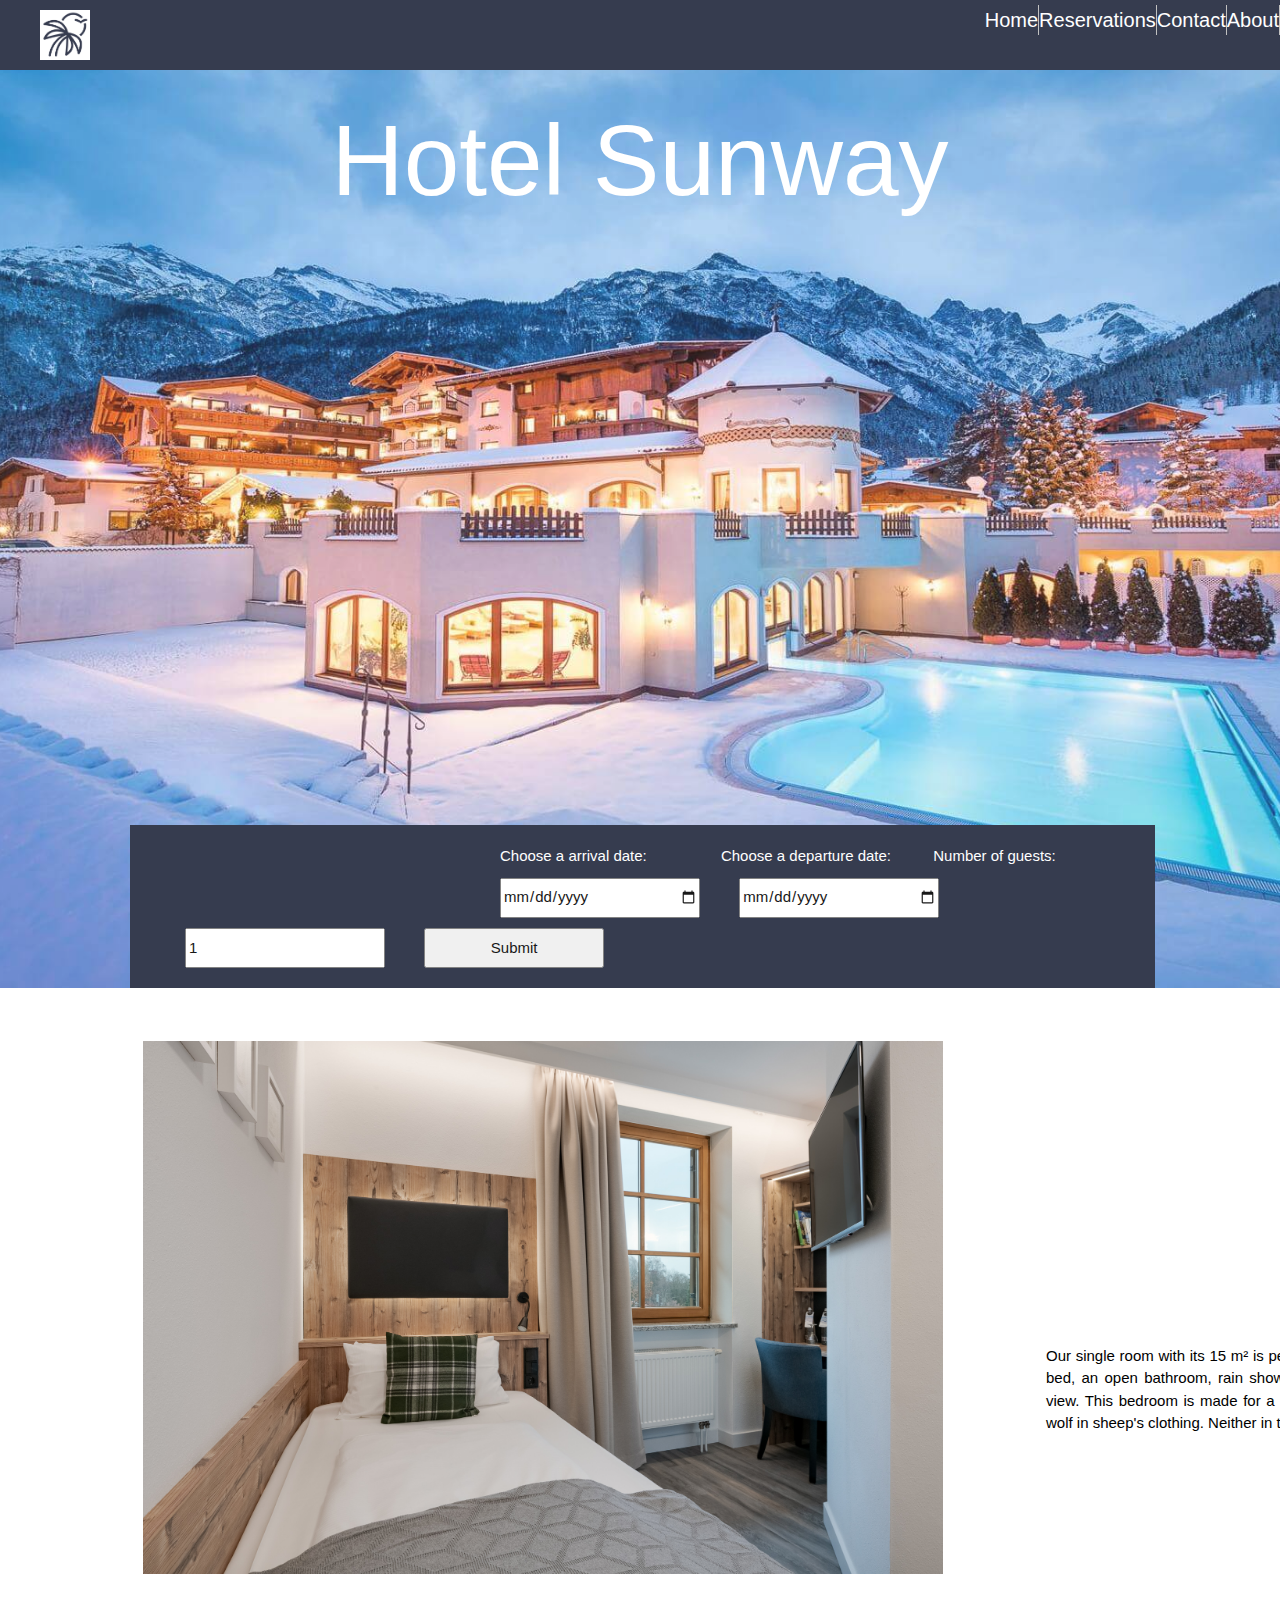
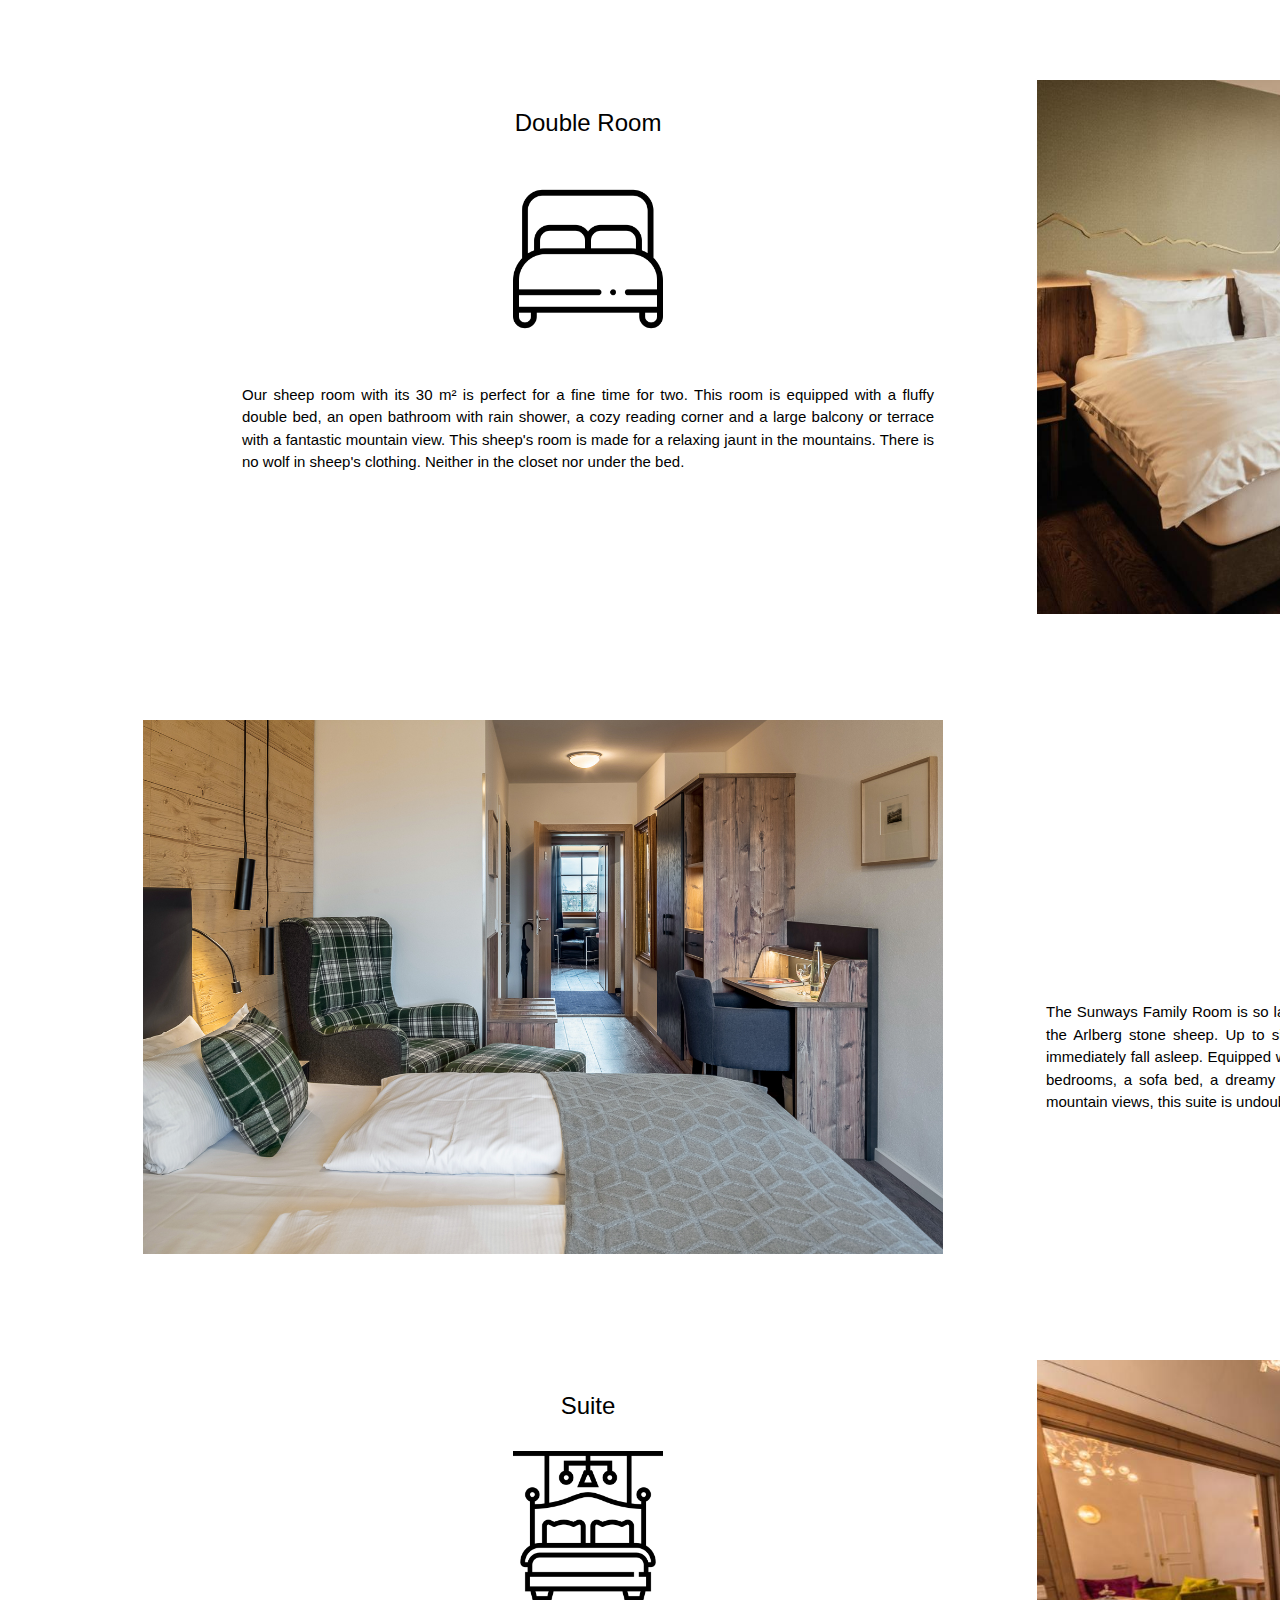
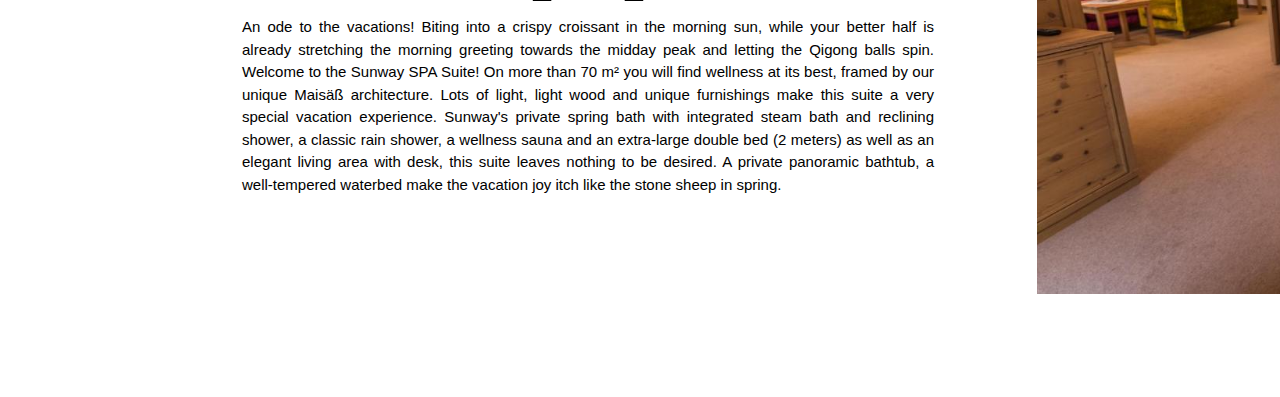
==== commit eb12fe92: "Default value und logo" ====
--- a/src/main/webapp/index.html
+++ b/src/main/webapp/index.html
@@ -8,26 +8,21 @@
 </head>
 <body>
 <div id="background">
-    <ul>
-        <li><img src="" alt=""></li>
-        <li><a class="oben" href="#about">About</a></li>
-        <li><a class="oben" href="#contact">Contact</a></li>
+    <ul style="margin-top: 0; height: 70px; background-color: #21273d;">
+        <li><a class="oben" style="font-size: 20px" href="#about">About</a></li>
+        <li><a class="oben" style="font-size: 20px" href="#contact">Contact</a></li>
         <!--<li><a class="oben" href="reservationVorlage.html">Reservations</a></li>-->
-        <li><a class="oben" href="ReservationForm.jsp">Reservations</a></li>
-        <li><a class="active, oben" href="index.html">Home</a></li>
+        <li><a class="oben" style="font-size: 20px" href="ReservationForm.jsp">Reservations</a></li>
+        <li><a class="active, oben" style="font-size: 20px" href="index.html">Home</a></li>
+        <li><img src="Logo.png" style="height: 50px;"></li>
     </ul>
-
 
     <h1 class="header">Hotel Sunway</h1>
 
     <!-- Hier ist der Balken wo man Abreise/Anreise und die Anzahl der Personen eingeben kann-->
 
     <!--<form action="reservationVorlage.html" method="POST">-->
-    <form id = "form"
-          action="Controller"
-          name="registration"
-          method="POST">
-
+    <form id="form" action="Controller" name="registration"  method="POST">
         <div class="boxforindex">
             <div>
                 <label class="arrivaldate" for="arrivalDate">Choose a arrival date: </label>
@@ -45,8 +40,6 @@
         <input type="hidden" name="dispatchto" value="selectDates">
     </form>
 </div>
-
-<!-- Hier sind die Zusammenfassungen der einzelnen Zimmer im moment noch nicht perfekt aber aus dem Internet-->
 
 <table class="a" id="singleroom" style="margin-left: 140px">
     <tr class="w3-hover-shadow">
--- a/src/main/webapp/WebStylesheet.css
+++ b/src/main/webapp/WebStylesheet.css
@@ -12,13 +12,20 @@
 ul {
     list-style-type: none;
     overflow: hidden;
+    height: 60px;
+    margin-top: 20px;
     background-color: #21273d;
-    margin-top: -20px;
+}
+
+li img {
+    display: block;
+    margin-top: 10px;
+    vertical-align: middle;
 }
 
 .oben {
-    float: right;
-    border-right: 1px solid #bbb;
+  float: right;
+  border-right: 1px solid #bbb;
 }
 
 .last-child {
@@ -26,10 +33,10 @@
 }
 
 li a {
+  margin-top: 5px;
     display: block;
     color: white;
     text-align: center;
-    padding: 14px 16px;
     text-decoration: none;
 }
 
@@ -44,7 +51,6 @@
 body {
     font-family: Arial;
 }
-
 
 .header {
     color: white;
@@ -53,21 +59,18 @@
     margin-top: auto;
 }
 
-
 .boxforindex {
     background: #21273d;
     color: white;
-    margin-left: 5%;
-    margin-right: 5%;
+    margin-left: -50px;
+    margin-right: 125px;
     margin-top: 590px;
     padding: 20px;
-    align-items: center;
-    align-content: center;
     opacity: 1;
 }
 
-
 .arrivaldate {
+    align: center;
     margin-left: 350px;
 }
 
@@ -198,6 +201,11 @@
     font-size: 14px;
 }
 
+input[disabled] {
+    background-color: #dcdcdc;
+    cursor: not-allowed;
+}
+
 .sizebig {
     width: 400px;
     height: 50px;
@@ -214,7 +222,7 @@
     opacity: 0.9;
     color: white;
     padding: 14px 20px;
-    margin-left: 8px 0;
+    margin-left: 8px;
     border: none;
     cursor: pointer;
     width: 150px;
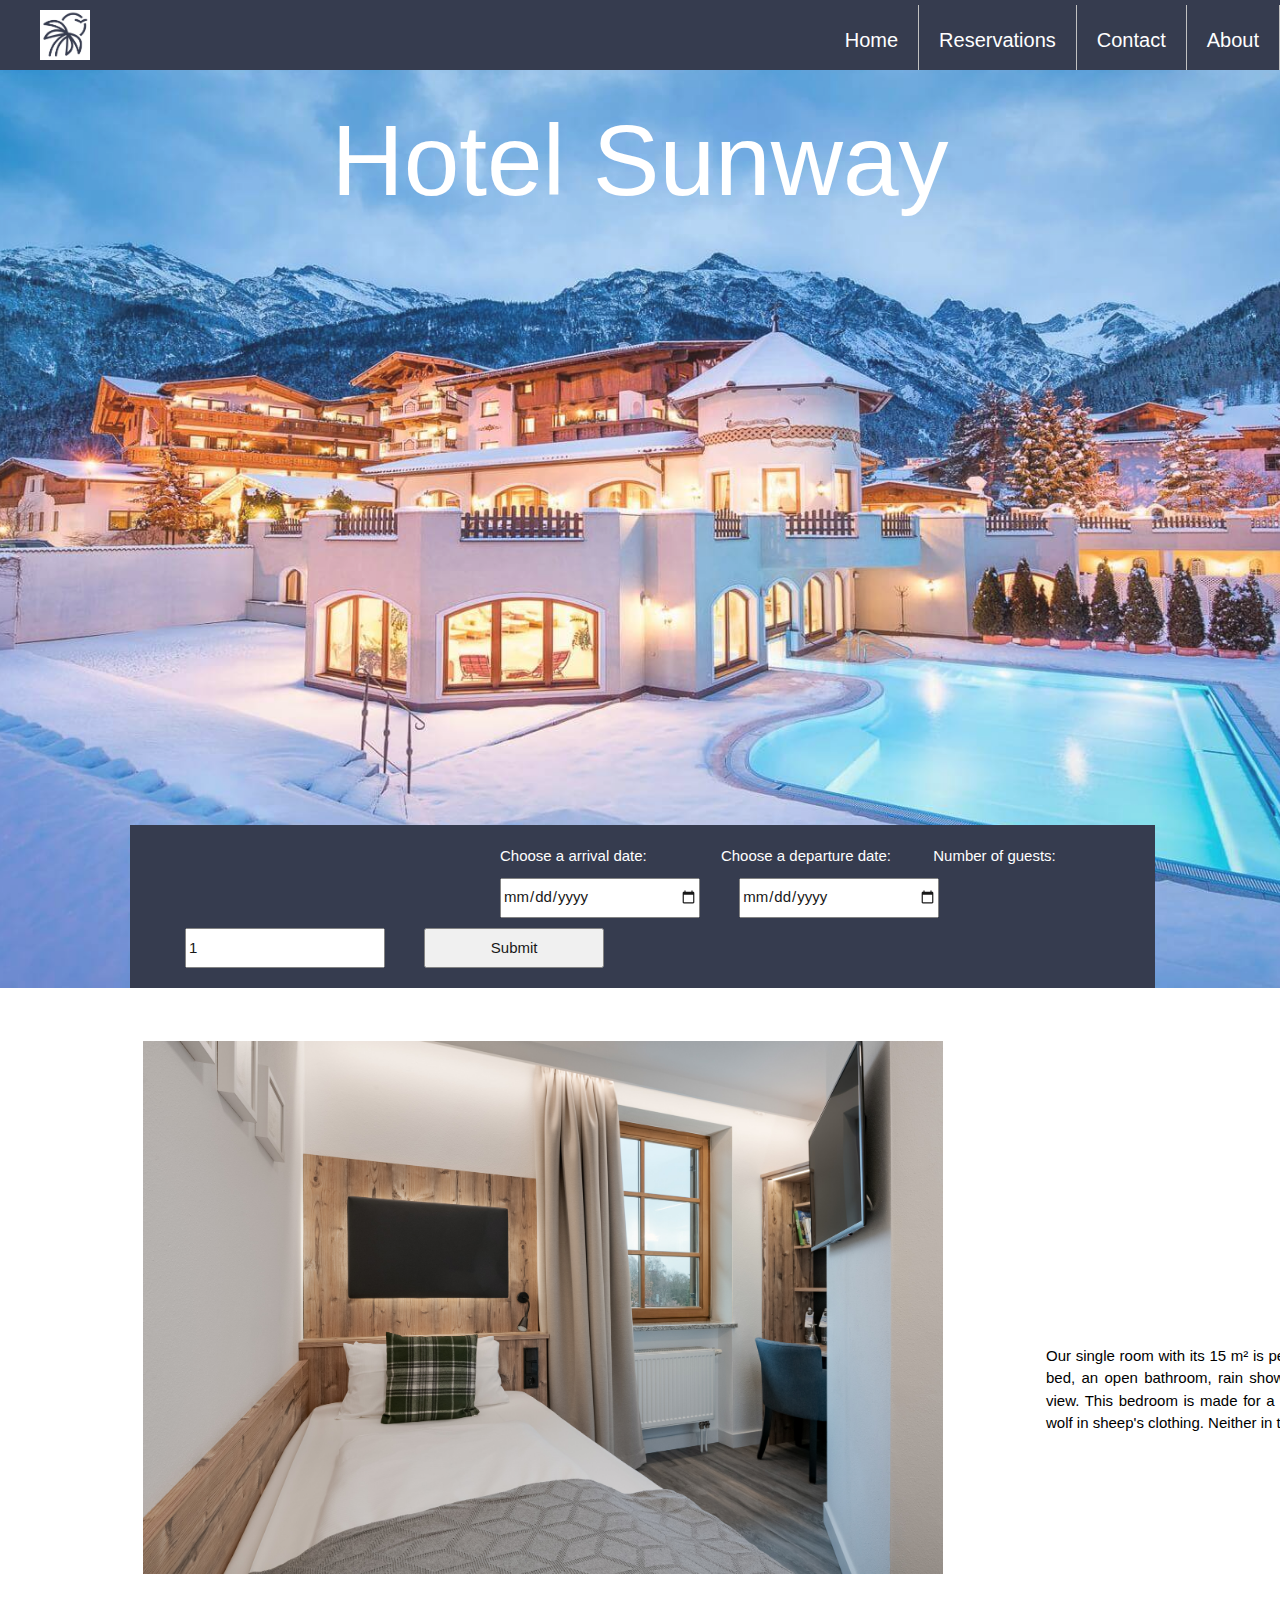
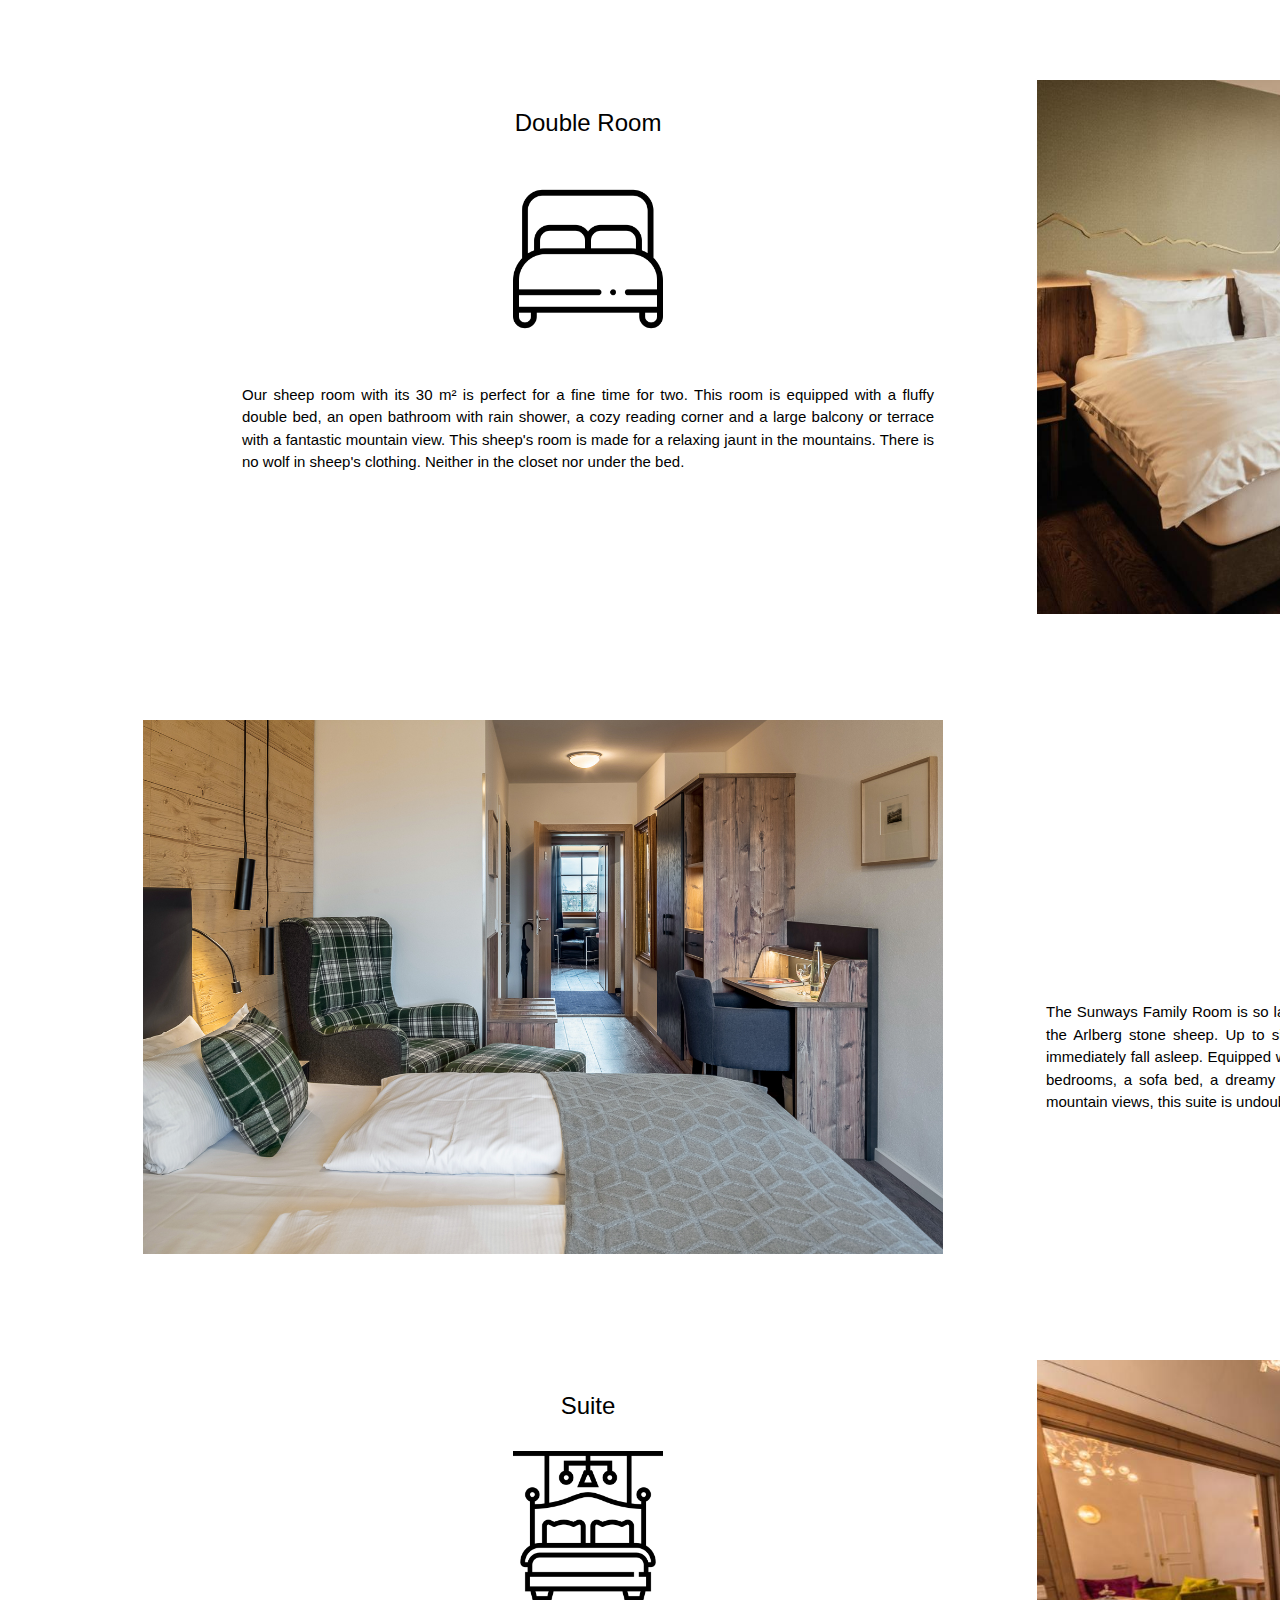
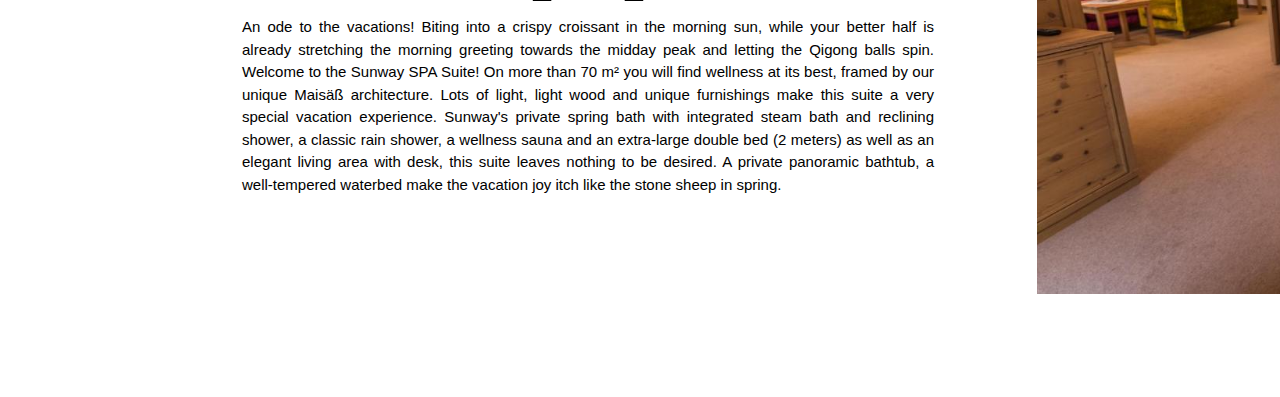
==== commit a4c9d5c9: "Validierung fertig testen fehlt noch" ====
--- a/src/main/webapp/index.html
+++ b/src/main/webapp/index.html
@@ -22,7 +22,7 @@
     <!-- Hier ist der Balken wo man Abreise/Anreise und die Anzahl der Personen eingeben kann-->
 
     <!--<form action="reservationVorlage.html" method="POST">-->
-    <form id="form" action="Controller" name="registration"  method="POST">
+    <form id="form" action="Controller" name="registration" method="POST">
         <div class="boxforindex">
             <div>
                 <label class="arrivaldate" for="arrivalDate">Choose a arrival date: </label>
--- a/src/main/webapp/WebStylesheet.css
+++ b/src/main/webapp/WebStylesheet.css
@@ -38,6 +38,7 @@
     color: white;
     text-align: center;
     text-decoration: none;
+    padding: 20px 20px;
 }
 
 li a:hover:not(.active) {
@@ -227,6 +228,9 @@
     cursor: pointer;
     width: 150px;
 }
+button.reset:hover{
+    background-color: #5b1b29;
+}
 
 button.send {
     background-color: #21273d;
@@ -239,6 +243,11 @@
     width: 150px;
 }
 
+button.send:hover{
+    background-color: #06070b;
+}
+
+
 
 #date input[name="arrivalDate"] {
     width: 400px;
